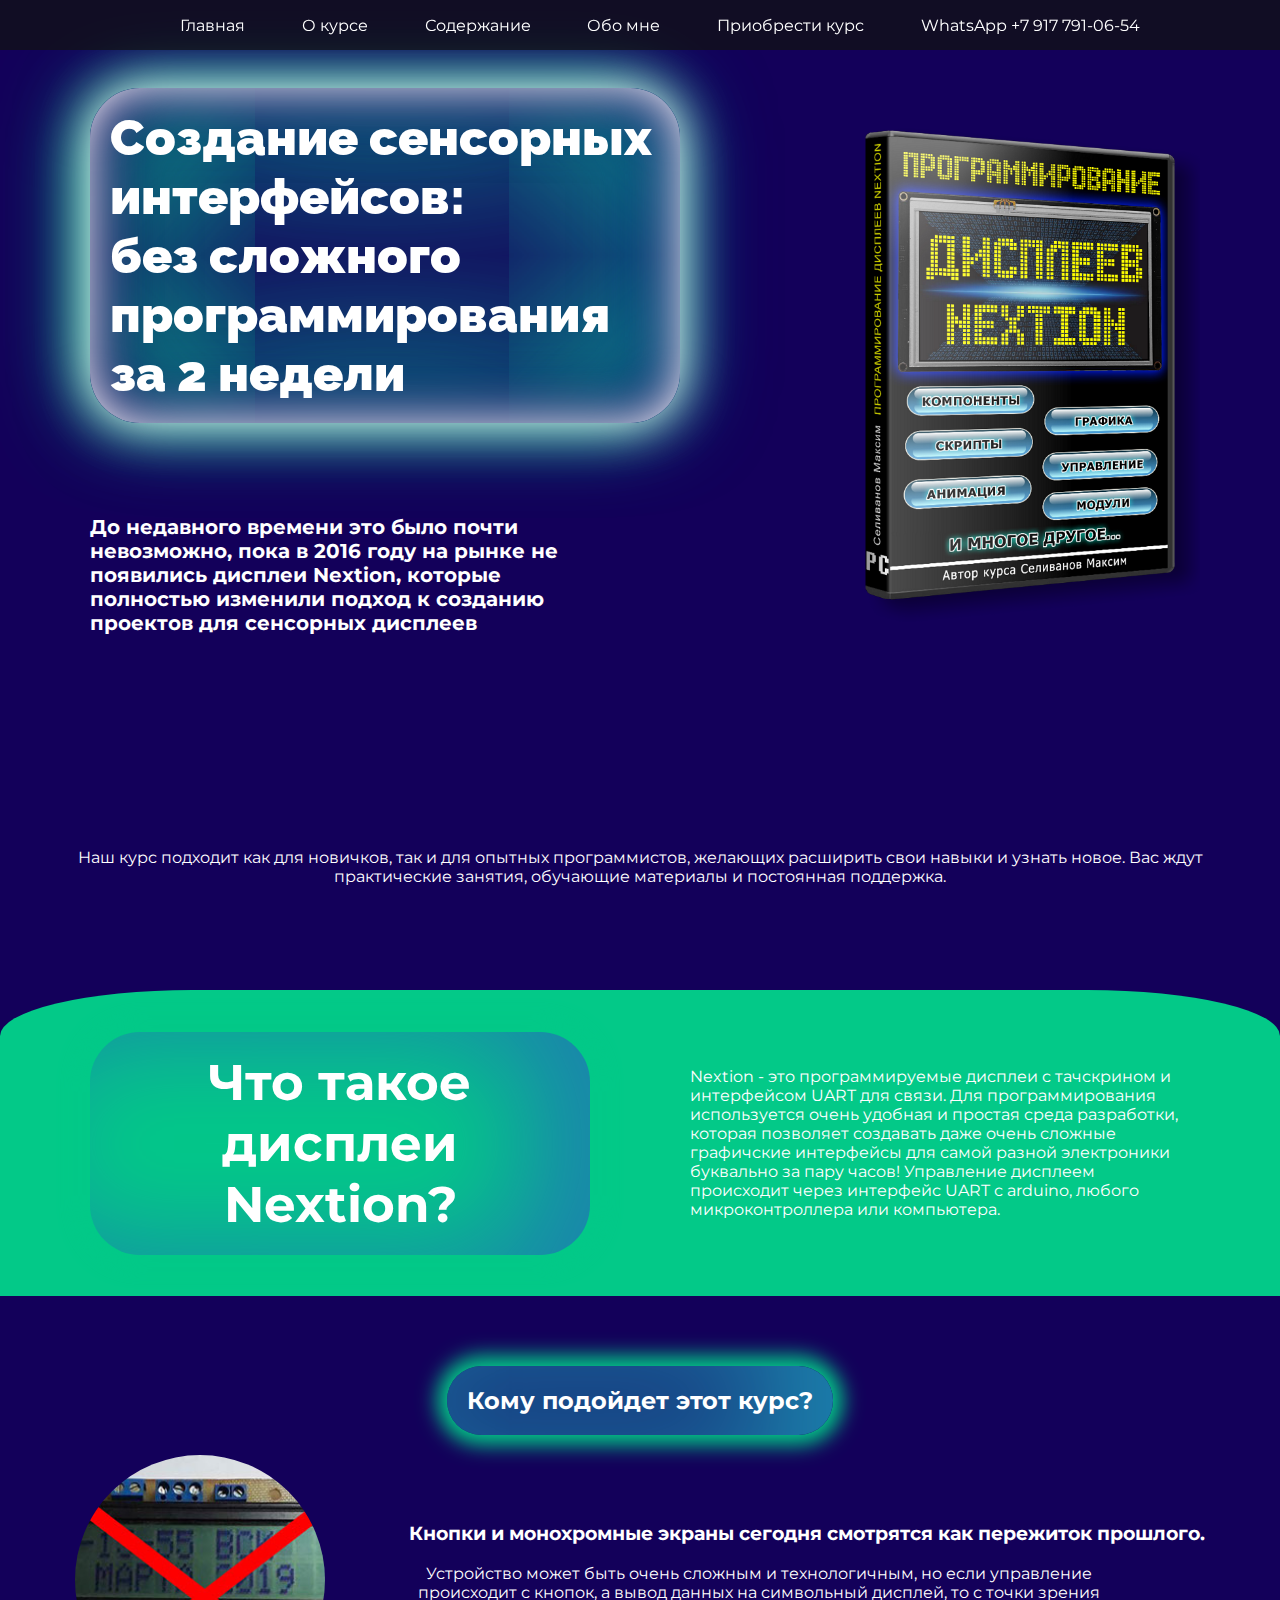
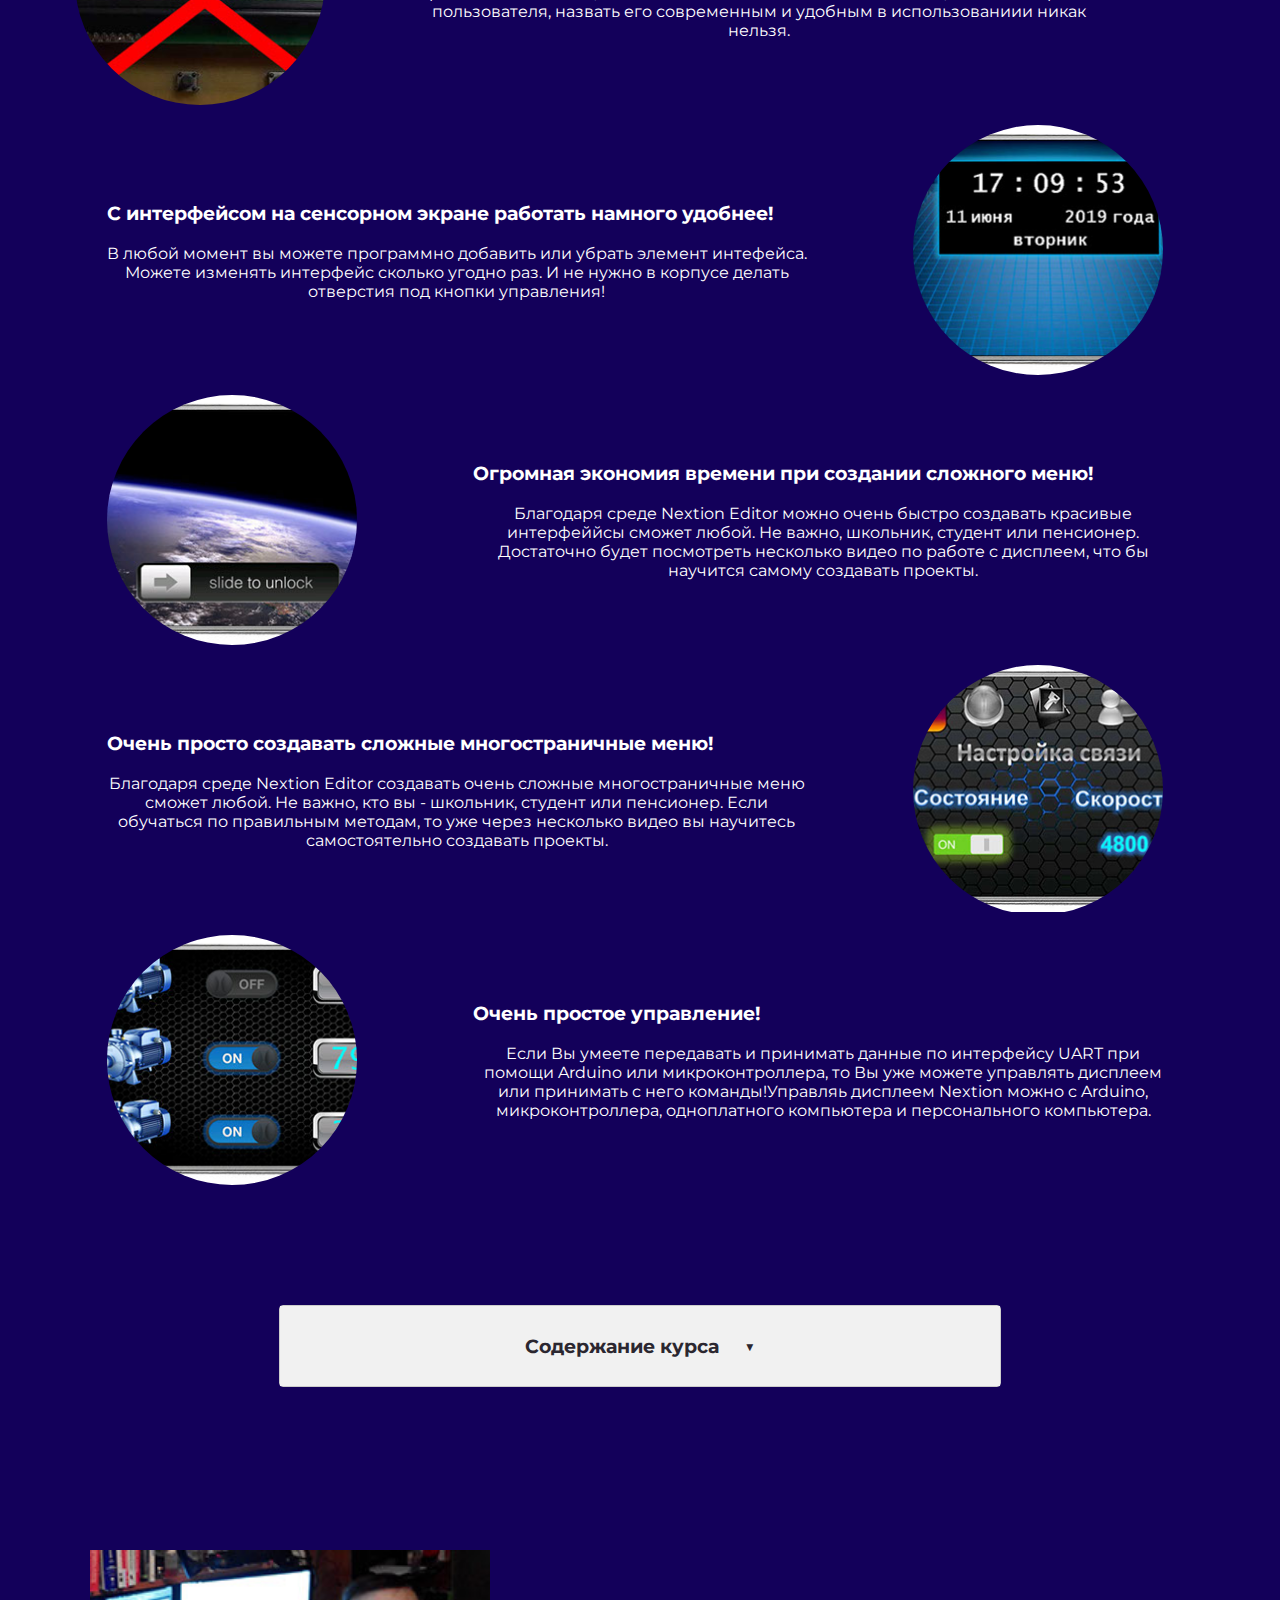
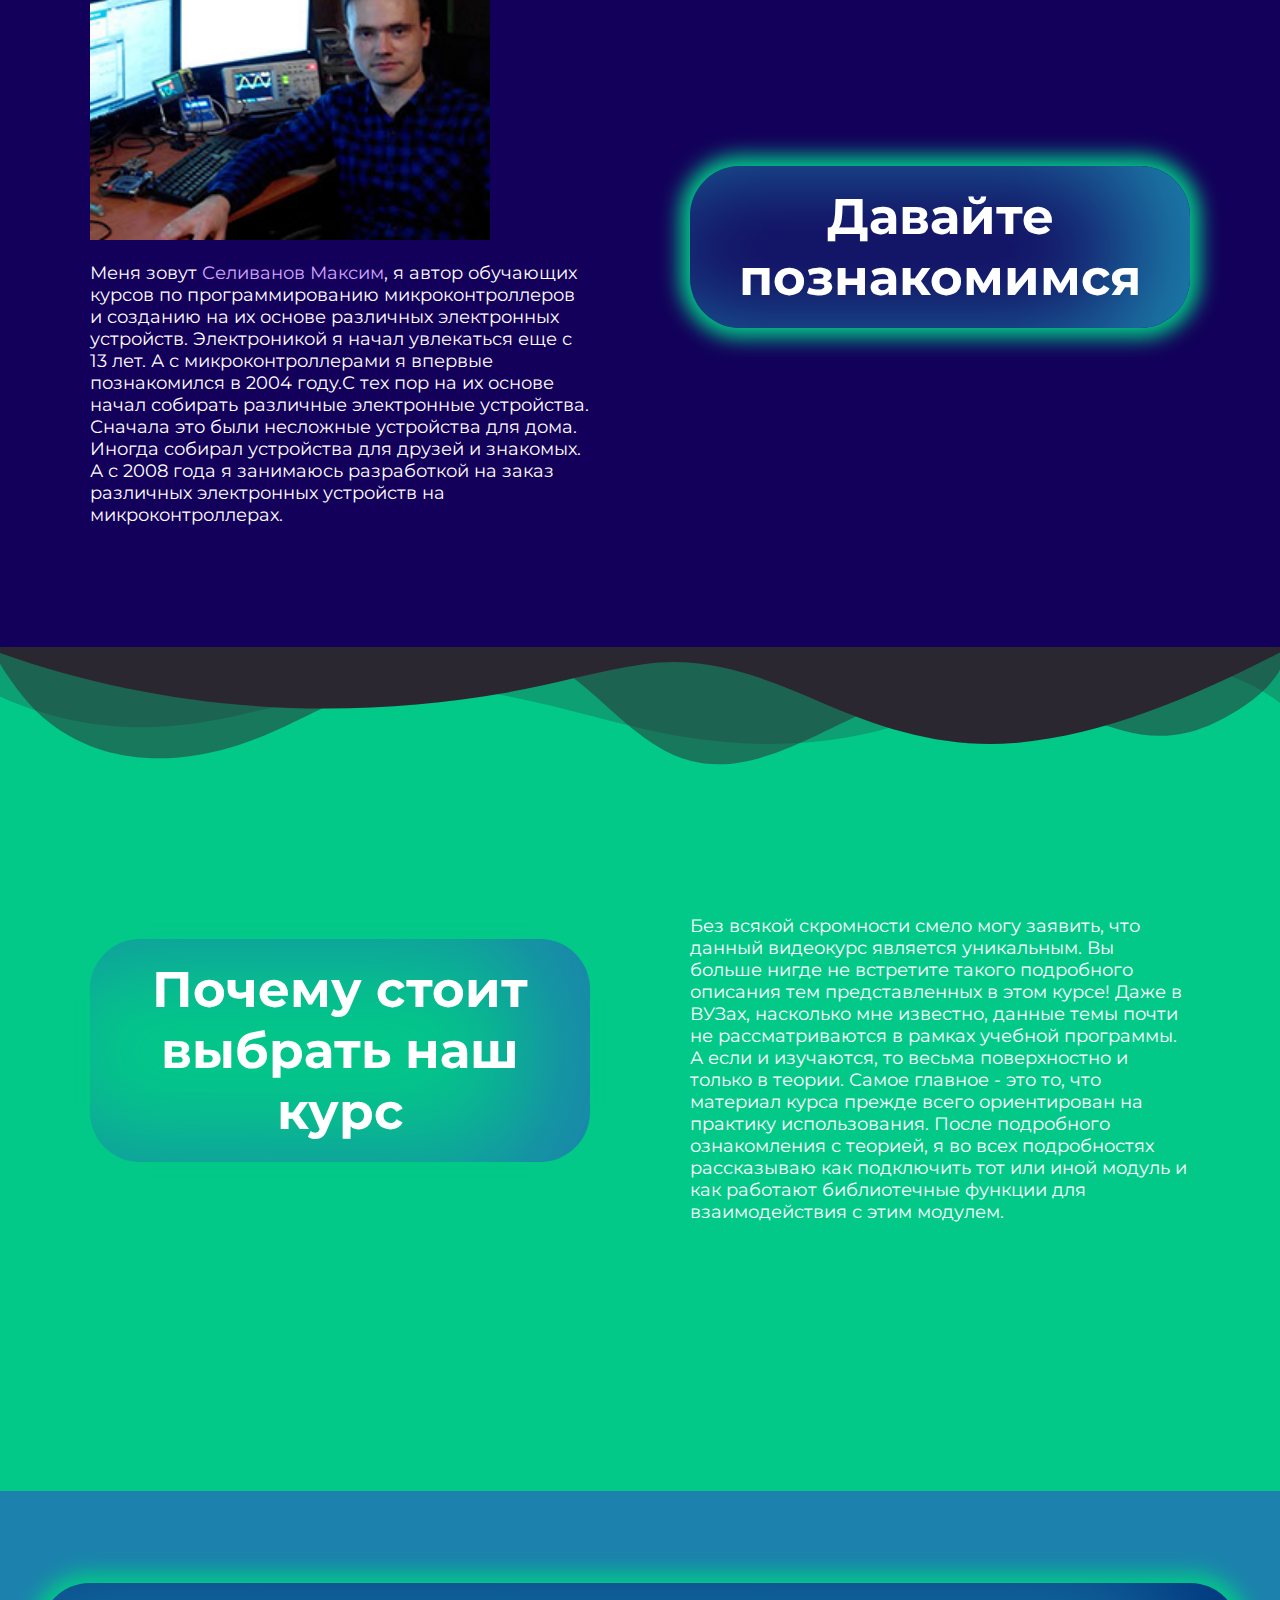
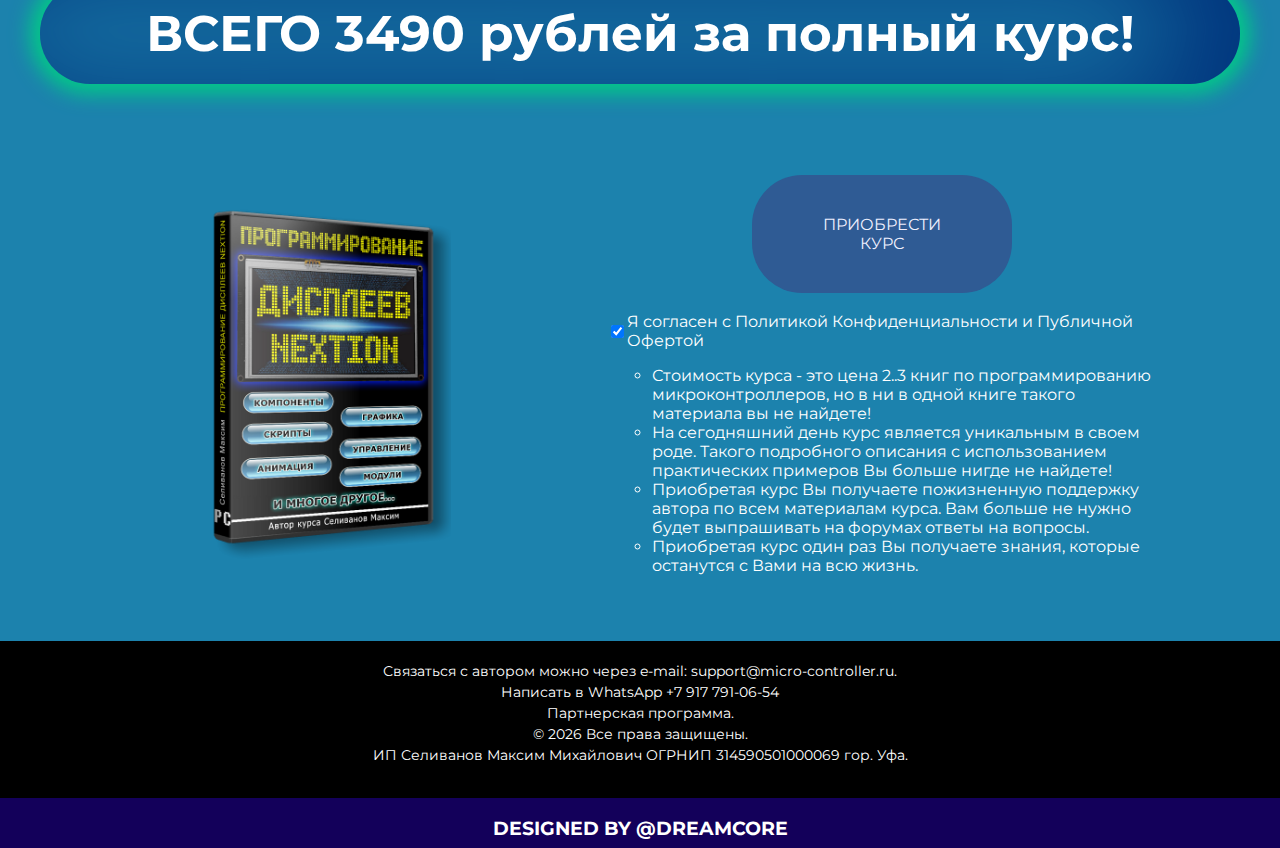
==== index.html @ a5fc94a9 "Add files via upload" ====
<!DOCTYPE html>
<html lang="en">
<head>
	<meta charset="UTF-8">
	<meta name="viewport" content="width=device-width, initial-scale=1.0">
	<title>Дисплеи курс</title>
	<link rel="stylesheet" href="./css/styles.css">
	<script src="/js/playerjs.js" type="text/javascript"></script>
</head>
<body>
	<header>
		<nav>
			<ul>
				<a href="#main"><li>Главная</li></a>
			</ul>
			<ul>
				<a href="#about"><li>О курсе</li></a>
			</ul>
			<ul>
				<a href="#contents"><li>Содержание</li></a>
			</ul>
			<ul>
				<a href="#me"><li>Обо мне</li></a>
			</ul>
			<ul>
				<a href="#buy"><li>Приобрести курс</li></a>
			</ul>
			<ul>
				<a target="_blank" href="https://wa.me/+79177910654"><li>WhatsApp +7 917 791-06-54</li></a> 
			</ul>
		</nav>
	</header>
	<a href="https://wtsp.fun" class="mobile-whatsapp"><img src="./images/whatsapp.svg" style="width: 50px;" alt="whatsapp"></a> 
	<section class="main-block" id="main">
		<div class="flex-box">
			<div class="half-container">
				<h1 class="headline" style="margin-top: 0px;">Создание сенсорных интерфейсов: <br> без сложного программирования за 2 недели</h1> <br><br>
				<h3 class="underline">До недавного времени это было почти невозможно, пока в 2016 году на рынке не появились дисплеи Nextion, которые полностью изменили подход к созданию проектов для сенсорных дисплеев</h3>
			</div>
			<div class="half-container">
				<div class="image"></div>
			</div>
		</div>
		<p class="paragraph">Наш курс подходит как для новичков, так и для опытных программистов, желающих расширить свои навыки и узнать новое. Вас ждут практические занятия, обучающие материалы и постоянная поддержка.</p>
	</section>
	<section class="about-block" id="about">
		<div class="flex-box">
			<div class="half-container">
				<h2 class="headline">Что такое дисплеи Nextion?</h2>
			</div>
			<div class="half-container" id="centered-image">
				<spanclass="underline">Nextion - это программируемые дисплеи с тачскрином и интерфейсом UART для связи.

				Для программирования используется очень удобная и простая среда разработки, которая позволяет создавать даже очень сложные графичские интерфейсы для самой разной электроники буквально за пару часов!
				
				Управление дисплеем происходит через интерфейс UART с arduino, любого микроконтроллера или компьютера.</spanclass=>
			</div>
		</div>
	</section>
	<div class="story-container" style="align-items: center; margin: 50px 0 50px;">
		<h2 style="max-width: 600px;">Кому подойдет этот курс?</h2>
		<div class="story">
			<div class="story-img">
				<img src="./images/slide1.jpeg" style="width: 180%; margin-left: -100px;" alt="Photo 1">
			</div>
			<div class="story-text">
				<h3>Кнопки и монохромные экраны сегодня смотрятся как пережиток прошлого.</h3>
				<p>Устройство может быть очень сложным и технологичным, но если управление происходит с кнопок, а вывод данных на символьный дисплей, то с точки зрения пользователя, назвать его современным и удобным в использованиии никак нельзя.</p>
			</div>
		</div>
		<div class="story">
			<div class="story-text">
				<h3>С интерфейсом на сенсорном экране работать намного удобнее!</h3>
				<p>В любой момент вы можете программно добавить или убрать элемент интефейса. Можете изменять интерфейс сколько угодно раз. И не нужно в корпусе делать отверстия под кнопки управления! </p>
			</div>
			<div class="story-img">
				<img src="./images/slide2.jpeg" style="width: 180%; margin-left: -100px;" alt="Photo 2">
			</div>
		</div>
		<div class="story">
			<div class="story-img">
				<img src="./images/slide3.jpeg" style="width: 180%; margin-left: -100px;" alt="Photo 3">
			</div>
			<div class="story-text">
				<h3>Огромная экономия времени при создании сложного меню!</h3>
				<p>Благодаря среде Nextion Editor можно очень быстро создавать красивые интерфеййсы сможет любой. Не важно, школьник, студент или пенсионер. Достаточно будет посмотреть несколько видео по работе с дисплеем, что бы научится самому создавать проекты.</p>
			</div>
		</div>
		<div class="story">
			<div class="story-text">
				<h3>Очень просто создавать сложные многостраничные меню!</h3>
				<p>Благодаря среде Nextion Editor создавать очень сложные многостраничные меню сможет любой. Не важно, кто вы - школьник, студент или пенсионер. Если обучаться по правильным методам, то уже через несколько видео вы научитесь самостоятельно создавать проекты.</p>
			</div>
			<div class="story-img">
				<img src="./images/slide4.jpeg" style="width: 180%; margin-left: -100px;" alt="Photo 4">
			</div>
		</div>
		<div class="story">
			<div class="story-img">
				<img src="./images/slide5.jpeg" style="width: 180%; margin-left: -100px;" alt="Photo 3">
			</div>
			<div class="story-text">
				<h3>Очень простое управление!</h3>
				<p>Если Вы умеете передавать и принимать данные по интерфейсу UART при помощи Arduino или микроконтроллера, то Вы уже можете управлять дисплеем или принимать с него команды!Управляь дисплеем Nextion можно c Arduino, микроконтроллера, одноплатного компьютера и персонального компьютера.</p>
			</div>
		</div>
	</div>
	<!-- <section class="contents-block" id="contents">
		<h2 style="font-size: 40px; margin-top: 70px;">В ДАННОМ КУРСЕ ВЫ УЗНАЕТЕ ПРО:</h2>
		<div class="slider">
			<div class="slider-item active">
				<h3>Воспроизведение звука</h3>
				<img src="./images/slide1.jpeg" alt="Slide 1">
				<p>В теоретической части мы внимательно рассмотрим схемотехнику модуля и основные компоненты, составляющие его структуру. В практической части вы познакомитесь с процессом конвертации файлов в формат, совместимый с модулем. Я предоставлю вам программу для управления модулем, которая будет обеспечивать простоту и интуитивно понятный интерфейс. </p>
			</div>
			<div class="slider-item">
				<h3>Воспроизведение звука</h3>
				<img src="./images/slide1-1.jpeg" alt="Slide 1">
				<p>В теоретической части мы внимательно рассмотрим схемотехнику модуля и основные компоненты, составляющие его структуру. В практической части вы познакомитесь с процессом конвертации файлов в формат, совместимый с модулем. Я предоставлю вам программу для управления модулем, которая будет обеспечивать простоту и интуитивно понятный интерфейс. </p>
			</div>
			<div class="slider-item">
				<h3>Воспроизведение звука</h3>
				<img src="./images/slide1-2.jpeg" alt="Slide 1">
				<p>В теоретической части мы внимательно рассмотрим схемотехнику модуля и основные компоненты, составляющие его структуру. В практической части вы познакомитесь с процессом конвертации файлов в формат, совместимый с модулем. Я предоставлю вам программу для управления модулем, которая будет обеспечивать простоту и интуитивно понятный интерфейс. </p>
			</div>
			<div class="slider-item">
				<h3>Воспроизведение звука</h3>
				<img src="./images/slide1-3.jpeg" alt="Slide 1">
				<p>В теоретической части мы внимательно рассмотрим схемотехнику модуля и основные компоненты, составляющие его структуру. В практической части вы познакомитесь с процессом конвертации файлов в формат, совместимый с модулем. Я предоставлю вам программу для управления модулем, которая будет обеспечивать простоту и интуитивно понятный интерфейс. </p>
			</div>
			<div class="slider-item">
				<h3>Беспроводной обмен данными</h3>
				<img src="./images/slide2.jpeg" alt="Slide 2">
				<p>В теоретической части нашего обзора мы подробно рассмотрим возможности микросхемы модуля, основные характеристики и режимы работы. В практической части мы подробно рассмотрим работу программы для управления модулем. В заключение, я подготовил для вас демонстрационное видео, которое наглядно продемонстрирует работу программы на практике.</p>
			</div>
			<div class="slider-item">
				<h3>Беспроводной обмен данными</h3>
				<img src="./images/slide2-1.jpeg" alt="Slide 2">
				<p>В теоретической части нашего обзора мы подробно рассмотрим возможности микросхемы модуля, основные характеристики и режимы работы. В практической части мы подробно рассмотрим работу программы для управления модулем. В заключение, я подготовил для вас демонстрационное видео, которое наглядно продемонстрирует работу программы на практике.</p>
			</div>
			<div class="slider-item">
				<h3>Беспроводной обмен данными</h3>
				<img src="./images/slide2-2.jpeg" alt="Slide 2">
				<p>В теоретической части нашего обзора мы подробно рассмотрим возможности микросхемы модуля, основные характеристики и режимы работы. В практической части мы подробно рассмотрим работу программы для управления модулем. В заключение, я подготовил для вас демонстрационное видео, которое наглядно продемонстрирует работу программы на практике.</p>
			</div>
			<div class="slider-item">
				<h3>Беспроводной обмен данными</h3>
				<img src="./images/slide2-3.jpeg" alt="Slide 2">
				<p>В теоретической части нашего обзора мы подробно рассмотрим возможности микросхемы модуля, основные характеристики и режимы работы. В практической части мы подробно рассмотрим работу программы для управления модулем. В заключение, я подготовил для вас демонстрационное видео, которое наглядно продемонстрирует работу программы на практике.</p>
			</div>
			<div class="slider-item">
				<h3>Микросхема часов реального времени</h3>
				<img src="./images/slide3.jpeg" alt="Slide 3">
				<p>В теоретической части будет подробно рассказано о основных характеристиках микросхемы: основной функционал, интерфейс обмена данными, диапазон питания, потребление тока, точность хода, тип резонатора, тип корпуса и т.д.  В практической части мы детально изучим библиотеку для работы с модулем и представим практический пример создания часов на основе этой микросхемы.</p>
			</div>
			<div class="slider-item">
				<h3>Микросхема часов реального времени</h3>
				<img src="./images/slide3-1.jpeg" alt="Slide 3">
				<p>В теоретической части будет подробно рассказано о основных характеристиках микросхемы: основной функционал, интерфейс обмена данными, диапазон питания, потребление тока, точность хода, тип резонатора, тип корпуса и т.д.  В практической части мы детально изучим библиотеку для работы с модулем и представим практический пример создания часов на основе этой микросхемы.</p>
			</div>
			<div class="slider-item">
				<h3>Микросхема часов реального времени</h3>
				<img src="./images/slide3-2.jpeg" alt="Slide 3">
				<p>В теоретической части будет подробно рассказано о основных характеристиках микросхемы: основной функционал, интерфейс обмена данными, диапазон питания, потребление тока, точность хода, тип резонатора, тип корпуса и т.д.  В практической части мы детально изучим библиотеку для работы с модулем и представим практический пример создания часов на основе этой микросхемы.</p>
			</div>
			<div class="slider-item">
				<h3>Микросхема часов реального времени</h3>
				<img src="./images/slide3-3.jpeg" alt="Slide 3">
				<p>В теоретической части будет подробно рассказано о основных характеристиках микросхемы: основной функционал, интерфейс обмена данными, диапазон питания, потребление тока, точность хода, тип резонатора, тип корпуса и т.д.  В практической части мы детально изучим библиотеку для работы с модулем и представим практический пример создания часов на основе этой микросхемы.</p>
			</div>
			<div class="slider-item">
				<h3>Радиочастотная идентификация (RFID)</h3>
				<img src="./images/slide4.jpeg" alt="Slide 4">
				<p>Эта тема курса действительно очень обширная и содержит 24 видео общей продолжительностью 11 часов 17 минут. Первая часть видео охватывает общие понятия радиочастотной идентификации (RFID). Вы узнаете, что такое RFID, какие физические законы лежат в основе передачи данных, какие стандарты существуют и где применяются различные типы карт. Вторая часть видео посвящена картам стандарта EM-Marine. </p>
			</div>
			<div class="slider-item">
				<h3>Радиочастотная идентификация (RFID)</h3>
				<img src="./images/slide4-1.jpeg" alt="Slide 4">
				<p>Эта тема курса действительно очень обширная и содержит 24 видео общей продолжительностью 11 часов 17 минут. Первая часть видео охватывает общие понятия радиочастотной идентификации (RFID). Вы узнаете, что такое RFID, какие физические законы лежат в основе передачи данных, какие стандарты существуют и где применяются различные типы карт. Вторая часть видео посвящена картам стандарта EM-Marine. </p>
			</div>
			<div class="slider-item">
				<h3>Радиочастотная идентификация (RFID)</h3>
				<img src="./images/slide4-2.jpeg" alt="Slide 4">
				<p>Эта тема курса действительно очень обширная и содержит 24 видео общей продолжительностью 11 часов 17 минут. Первая часть видео охватывает общие понятия радиочастотной идентификации (RFID). Вы узнаете, что такое RFID, какие физические законы лежат в основе передачи данных, какие стандарты существуют и где применяются различные типы карт. Вторая часть видео посвящена картам стандарта EM-Marine. </p>
			</div>
			<div class="slider-item">
				<h3>Радиочастотная идентификация (RFID)</h3>
				<img src="./images/slide4-3.jpeg" alt="Slide 4">
				<p>Эта тема курса действительно очень обширная и содержит 24 видео общей продолжительностью 11 часов 17 минут. Первая часть видео охватывает общие понятия радиочастотной идентификации (RFID). Вы узнаете, что такое RFID, какие физические законы лежат в основе передачи данных, какие стандарты существуют и где применяются различные типы карт. Вторая часть видео посвящена картам стандарта EM-Marine. </p>
			</div>
			<div class="slider-item">
				<h3>Радиочастотная идентификация (RFID)</h3>
				<img src="./images/slide4-4.jpeg" alt="Slide 4">
				<p>Эта тема курса действительно очень обширная и содержит 24 видео общей продолжительностью 11 часов 17 минут. Первая часть видео охватывает общие понятия радиочастотной идентификации (RFID). Вы узнаете, что такое RFID, какие физические законы лежат в основе передачи данных, какие стандарты существуют и где применяются различные типы карт. Вторая часть видео посвящена картам стандарта EM-Marine. </p>
			</div>
			<div class="slider-item">
				<h3>Радиочастотная идентификация (RFID)</h3>
				<img src="./images/slide4-5.jpeg" alt="Slide 4">
				<p>Эта тема курса действительно очень обширная и содержит 24 видео общей продолжительностью 11 часов 17 минут. Первая часть видео охватывает общие понятия радиочастотной идентификации (RFID). Вы узнаете, что такое RFID, какие физические законы лежат в основе передачи данных, какие стандарты существуют и где применяются различные типы карт. Вторая часть видео посвящена картам стандарта EM-Marine. </p>
			</div>
			<div class="slider-item">
				<h3>Радиочастотная идентификация (RFID)</h3>
				<img src="./images/slide4-6.jpeg" alt="Slide 4">
				<p>Эта тема курса действительно очень обширная и содержит 24 видео общей продолжительностью 11 часов 17 минут. Первая часть видео охватывает общие понятия радиочастотной идентификации (RFID). Вы узнаете, что такое RFID, какие физические законы лежат в основе передачи данных, какие стандарты существуют и где применяются различные типы карт. Вторая часть видео посвящена картам стандарта EM-Marine. </p>
			</div>
			<div class="slider-item">
				<h3>Радиочастотная идентификация (RFID)</h3>
				<img src="./images/slide4-7.jpeg" alt="Slide 4">
				<p>Эта тема курса действительно очень обширная и содержит 24 видео общей продолжительностью 11 часов 17 минут. Первая часть видео охватывает общие понятия радиочастотной идентификации (RFID). Вы узнаете, что такое RFID, какие физические законы лежат в основе передачи данных, какие стандарты существуют и где применяются различные типы карт. Вторая часть видео посвящена картам стандарта EM-Marine. </p>
			</div>
			<div class="slider-item">
				<h3>Радиочастотная идентификация (RFID)</h3>
				<img src="./images/slide4-8.jpeg" alt="Slide 4">
				<p>Эта тема курса действительно очень обширная и содержит 24 видео общей продолжительностью 11 часов 17 минут. Первая часть видео охватывает общие понятия радиочастотной идентификации (RFID). Вы узнаете, что такое RFID, какие физические законы лежат в основе передачи данных, какие стандарты существуют и где применяются различные типы карт. Вторая часть видео посвящена картам стандарта EM-Marine. </p>
			</div>
			<div class="slider-item">
				<h3>Радиочастотная идентификация (RFID)</h3>
				<img src="./images/slide4-9.jpeg" alt="Slide 4">
				<p>Эта тема курса действительно очень обширная и содержит 24 видео общей продолжительностью 11 часов 17 минут. Первая часть видео охватывает общие понятия радиочастотной идентификации (RFID). Вы узнаете, что такое RFID, какие физические законы лежат в основе передачи данных, какие стандарты существуют и где применяются различные типы карт. Вторая часть видео посвящена картам стандарта EM-Marine. </p>
			</div>
			<div class="slider-item">
				<h3>Радиочастотная идентификация (RFID)</h3>
				<img src="./images/slide4-10.jpeg" alt="Slide 4">
				<p>Эта тема курса действительно очень обширная и содержит 24 видео общей продолжительностью 11 часов 17 минут. Первая часть видео охватывает общие понятия радиочастотной идентификации (RFID). Вы узнаете, что такое RFID, какие физические законы лежат в основе передачи данных, какие стандарты существуют и где применяются различные типы карт. Вторая часть видео посвящена картам стандарта EM-Marine. </p>
			</div>
			<div class="slider-item">
				<h3>Радиочастотная идентификация (RFID)</h3>
				<img src="./images/slide4-11.jpeg" alt="Slide 4">
				<p>Эта тема курса действительно очень обширная и содержит 24 видео общей продолжительностью 11 часов 17 минут. Первая часть видео охватывает общие понятия радиочастотной идентификации (RFID). Вы узнаете, что такое RFID, какие физические законы лежат в основе передачи данных, какие стандарты существуют и где применяются различные типы карт. Вторая часть видео посвящена картам стандарта EM-Marine. </p>
			</div>
			<div class="slider-item">
				<h3>Цветные жидкокристаллические TFT дисплеи</h3>
				<img src="./images/slide5.jpeg" alt="Slide 5">
				<p>В первой части будет представлен обзор нескольких дисплеев. Подключение дисплеев, инициализация, вывод простейшей графики. Вторая часть будет посвящена выводу на экран сложной графики. В третьей части будет рассмотрена тема по работе с файловой системой SD-карты^ тема по считыванию изображения с SD-карты и выводу его на экран. И последняя часть будет посвящена работе с резистивным сенсорным экраном.</p>
			</div>
			<div class="slider-item">
				<h3>Цветные жидкокристаллические TFT дисплеи</h3>
				<img src="./images/slide5-1.jpeg" alt="Slide 5">
				<p>В первой части будет представлен обзор нескольких дисплеев. Подключение дисплеев, инициализация, вывод простейшей графики. Вторая часть будет посвящена выводу на экран сложной графики. В третьей части будет рассмотрена тема по работе с файловой системой SD-карты^ тема по считыванию изображения с SD-карты и выводу его на экран. И последняя часть будет посвящена работе с резистивным сенсорным экраном.</p>
			</div>
			<div class="slider-item">
				<h3>Цветные жидкокристаллические TFT дисплеи</h3>
				<img src="./images/slide5-2.jpeg" alt="Slide 5">
				<p>В первой части будет представлен обзор нескольких дисплеев. Подключение дисплеев, инициализация, вывод простейшей графики. Вторая часть будет посвящена выводу на экран сложной графики. В третьей части будет рассмотрена тема по работе с файловой системой SD-карты^ тема по считыванию изображения с SD-карты и выводу его на экран. И последняя часть будет посвящена работе с резистивным сенсорным экраном.</p>
			</div>
			<div class="slider-item">
				<h3>Цветные жидкокристаллические TFT дисплеи</h3>
				<img src="./images/slide5-3.jpeg" alt="Slide 5">
				<p>В первой части будет представлен обзор нескольких дисплеев. Подключение дисплеев, инициализация, вывод простейшей графики. Вторая часть будет посвящена выводу на экран сложной графики. В третьей части будет рассмотрена тема по работе с файловой системой SD-карты^ тема по считыванию изображения с SD-карты и выводу его на экран. И последняя часть будет посвящена работе с резистивным сенсорным экраном.</p>
			</div>
			<div class="slider-item">
				<h3>Цветные жидкокристаллические TFT дисплеи</h3>
				<img src="./images/slide5-4.jpeg" alt="Slide 5">
				<p>В первой части будет представлен обзор нескольких дисплеев. Подключение дисплеев, инициализация, вывод простейшей графики. Вторая часть будет посвящена выводу на экран сложной графики. В третьей части будет рассмотрена тема по работе с файловой системой SD-карты^ тема по считыванию изображения с SD-карты и выводу его на экран. И последняя часть будет посвящена работе с резистивным сенсорным экраном.</p>
			</div>
			<div class="slider-item">
				<h3>Цветные жидкокристаллические TFT дисплеи</h3>
				<img src="./images/slide5-5.jpeg" alt="Slide 5">
				<p>В первой части будет представлен обзор нескольких дисплеев. Подключение дисплеев, инициализация, вывод простейшей графики. Вторая часть будет посвящена выводу на экран сложной графики. В третьей части будет рассмотрена тема по работе с файловой системой SD-карты^ тема по считыванию изображения с SD-карты и выводу его на экран. И последняя часть будет посвящена работе с резистивным сенсорным экраном.</p>
			</div>
			<div class="slider-item">
				<h3>Цветные жидкокристаллические TFT дисплеи</h3>
				<img src="./images/slide5-6.jpeg" alt="Slide 5">
				<p>В первой части будет представлен обзор нескольких дисплеев. Подключение дисплеев, инициализация, вывод простейшей графики. Вторая часть будет посвящена выводу на экран сложной графики. В третьей части будет рассмотрена тема по работе с файловой системой SD-карты^ тема по считыванию изображения с SD-карты и выводу его на экран. И последняя часть будет посвящена работе с резистивным сенсорным экраном.</p>
			</div>
			<div class="slider-item">
				<h3>Цветные жидкокристаллические TFT дисплеи</h3>
				<img src="./images/slide5-7.jpeg" alt="Slide 5">
				<p>В первой части будет представлен обзор нескольких дисплеев. Подключение дисплеев, инициализация, вывод простейшей графики. Вторая часть будет посвящена выводу на экран сложной графики. В третьей части будет рассмотрена тема по работе с файловой системой SD-карты^ тема по считыванию изображения с SD-карты и выводу его на экран. И последняя часть будет посвящена работе с резистивным сенсорным экраном.</p>
			</div>
			<div class="slider-item">
				<h3>Цветные жидкокристаллические TFT дисплеи</h3>
				<img src="./images/slide5-8.jpeg" alt="Slide 5">
				<p>В первой части будет представлен обзор нескольких дисплеев. Подключение дисплеев, инициализация, вывод простейшей графики. Вторая часть будет посвящена выводу на экран сложной графики. В третьей части будет рассмотрена тема по работе с файловой системой SD-карты^ тема по считыванию изображения с SD-карты и выводу его на экран. И последняя часть будет посвящена работе с резистивным сенсорным экраном.</p>
			</div>
			<div class="slider-item">
				<h3>Цветные жидкокристаллические TFT дисплеи</h3>
				<img src="./images/slide5-9.jpeg" alt="Slide 5">
				<p>В первой части будет представлен обзор нескольких дисплеев. Подключение дисплеев, инициализация, вывод простейшей графики. Вторая часть будет посвящена выводу на экран сложной графики. В третьей части будет рассмотрена тема по работе с файловой системой SD-карты^ тема по считыванию изображения с SD-карты и выводу его на экран. И последняя часть будет посвящена работе с резистивным сенсорным экраном.</p>
			</div>
			<div class="slider-item">
				<h3>Цветные жидкокристаллические TFT дисплеи</h3>
				<img src="./images/slide5-10.jpeg" alt="Slide 5">
				<p>В первой части будет представлен обзор нескольких дисплеев. Подключение дисплеев, инициализация, вывод простейшей графики. Вторая часть будет посвящена выводу на экран сложной графики. В третьей части будет рассмотрена тема по работе с файловой системой SD-карты^ тема по считыванию изображения с SD-карты и выводу его на экран. И последняя часть будет посвящена работе с резистивным сенсорным экраном.</p>
			</div>
			<div class="slider-item">
				<h3>Цветные жидкокристаллические TFT дисплеи</h3>
				<img src="./images/slide5-11.jpeg" alt="Slide 5">
				<p>В первой части будет представлен обзор нескольких дисплеев. Подключение дисплеев, инициализация, вывод простейшей графики. Вторая часть будет посвящена выводу на экран сложной графики. В третьей части будет рассмотрена тема по работе с файловой системой SD-карты^ тема по считыванию изображения с SD-карты и выводу его на экран. И последняя часть будет посвящена работе с резистивным сенсорным экраном.</p>
			</div>
	
			<div class="slider-controls">
				<button class="active"></button>
				<button></button>
				<button></button>
				<button></button>
				<button></button>
				<button></button>
				<button></button>
				<button></button>
				<button></button>
				<button></button>
				<button></button>
				<button></button>
				<button></button>
				<button></button>
				<button></button>
				<button></button>
				<button></button>
				<button></button>
				<button></button>
				<button></button>
				<button></button>
				<button></button>
				<button></button>
				<button></button>
				<button></button>
				<button></button>
				<button></button>
				<button></button>
				<button></button>
				<button></button>
				<button></button>
				<button></button>
				<button></button>
				<button></button>
				<button></button>
				<button></button>
			</div>

			<div class="slider-arrow slider-arrow-prev"></div>
        	<div class="slider-arrow slider-arrow-next"></div>
		</div>	
	</section> -->
	<!-- <section class="about-block video" id="about" style="padding: 0 0 50px 0;">
		<h2 class="paragraph" style="height: fit-content; margin-top: 50px;">Смотрите видео:</h2>
		<div id="player" style="width: 600px;"></div>
		<p style="width: 100%; padding: 0 100px;">
			Вот один из примеров того, что Вы сможете самостоятельно запрограммировать на языке Си.
		</p>

		<script>
			var player = new Playerjs({id:"player", file:"././images/example.mp4"});
		 </script>
	</section> -->
	<section class="spoiler-block">
		<div class="spoiler">
			<div class="spoiler-header">
				<h3>Содержание курса</h3>
				<span class="arrow">&#x25BC;</span>
			</div>
			<div class="spoiler-content" style="position: relative;">
				<p>
					1. Введение (17 минут) <br>

					2. История языка С (36 минут) <br>

					3. Язык С для микроконтроллеров (22 минуты) <br>

					4.1 Установка среды программирования Atmel Studio (17 минут) <br>

					4.2 Создание проекта (33 минуты) <br>

					4.3 Работа со встроенной утилитой программирования (38 минут) <br>

					4.4 Некоторые полезные функции Atmel Studio (16 минут) <br>

					4.5 Полезные функции текстового редактора (37 минут) <br>

					4.6 Отладка программ в симуляторе (58 минут) <br>

					05. Создание первого проекта (20 минут) <br>

					06. Константы (15 минут) <br>

					07. Переменные (40 минут) <br>

					08. Арифметические и поразрядные операции (27 минут) <br>

					09. Логические операции (19 минут) <br>

					10. Оператор цикла while (15 минут) <br>

					11. Оператор цикла do while (5 минут) <br>

					12. Оператор цикла for (16 минут) <br>

					13. Оператор ветвления if else (15 минут) <br>

					14. Условная операция (11 минут) <br>

					15. Оператор множественного выбора switch (15 минут) <br>

					16. Функции в языке Си (часть 1) (32 минуты) <br>

					17. Функции в языке Си (часть 2) (31 минута) <br>

					18. Массивы (часть 1) (14 минут) <br>

					19. Массивы (часть 2) (36 минут) <br>

					20. Строки (23 минуты) <br>

					21. Макросы (28 минут) <br>

					22. Условная компиляция 
					(17 минут) <br>

					23. Модульное программирование. Теория (23 минуты) <br>

					24. Создание библиотек и подключение заголовочных файлов (42 минуты) <br>

					25. Спецификатор extern (41 минута) <br>

					26.1 Указатели. Адресация памяти (52 минуты) <br>

					26.2 Понятие указателей (38 минут) <br>

					26.3 Сложные примеры использования указателей (часть 1) (28 минут) <br>

					26.4 Сложные примеры использования указателей (часть 2) (46 минут) <br>

					26.5 Указатели и регистры ввода-вывода (13 минут) <br>

					26.6 Указатели и функции (19 минут) <br>

					26.7 Указатели и массивы (19 минут) <br>

					26.8 Указатели и строки (26  минут) <br>

					26.9 Массивы указателей (24 минуты) <br>

					26.10 Указатели на функции (24 минут) <br>

					26.11. Примеры использования указателей на функции(19 минут) <br>

					27.1 Понятие структур в языке С (20 минут) <br>

					27.2 Сложные примеры использования структур (13 минут) <br>

					27.3 Массивы структур и битовые поля (17 минут) <br>

					27.4 Указатели на структуры (17 минут) <br>

					27.5 Структуры и функции (16 минут) <br>

					28. Перечисления (13 минут) <br>

					29. Константы в программной памяти (47 минут) <br>

					30. Прерывания (40 минут) <br>

					31. Оператор goto (20 минут) <br>

					32.1 Встроенные библиотеки. Программная задержка (16 минут) <br>

					32.2 Математические операции (23 минуты) <br>

					32.3 Атомарные операции (33 минуты) <br>

					32.4.1 Выделение памяти. Введение (8 минут) <br>

					32.4.2 Массив с переменным размером (10 минут) <br>

					32.4.3 Специальные функции выделения памяти (33 минуты) <br>
				</p>
				<a target="_blank" href="./content.html"><div class="button" style="left: -25px; bottom: -50px;"><p class="paragraph" style="text-align: center;">Открыть страницу подробного содержания</p></div></a>
			</div>
		</div>
	</section>
	<section class="me-block" id="me">
		<div class="flex-box">
			<div class="half-container">
				<img src="./images/author.jpeg" alt="">
				<p class="paragraph">Меня зовут <span style="color: rgb(212, 166, 255);">Селиванов Максим</span>, я автор обучающих курсов по программированию микроконтроллеров и созданию на их основе различных электронных устройств. 
					Электроникой я начал увлекаться еще с 13 лет. А с микроконтроллерами я впервые познакомился в 2004 году.С тех пор на их основе начал собирать различные электронные устройства. Сначала это были несложные устройства для дома. Иногда собирал устройства для друзей и знакомых.
					А с 2008 года я занимаюсь разработкой на заказ различных электронных устройств на микроконтроллерах.</p>
			</div>
			<div class="half-container">
				<h2 class="headline">Давайте познакомимся</h2>				
			</div>
		</div>
	</section>
	<section class="why-block" id="why">
		<div class="custom-shape-divider-top-1686375254">
			<svg data-name="Layer 1" xmlns="http://www.w3.org/2000/svg" viewBox="0 0 1200 120" preserveAspectRatio="none">
				<path d="M0,0V46.29c47.79,22.2,103.59,32.17,158,28,70.36-5.37,136.33-33.31,206.8-37.5C438.64,32.43,512.34,53.67,583,72.05c69.27,18,138.3,24.88,209.4,13.08,36.15-6,69.85-17.84,104.45-29.34C989.49,25,1113-14.29,1200,52.47V0Z" opacity=".25" class="shape-fill" fill="#2B2730"></path>
				<path d="M0,0V15.81C13,36.92,27.64,56.86,47.69,72.05,99.41,111.27,165,111,224.58,91.58c31.15-10.15,60.09-26.07,89.67-39.8,40.92-19,84.73-46,130.83-49.67,36.26-2.85,70.9,9.42,98.6,31.56,31.77,25.39,62.32,62,103.63,73,40.44,10.79,81.35-6.69,119.13-24.28s75.16-39,116.92-43.05c59.73-5.85,113.28,22.88,168.9,38.84,30.2,8.66,59,6.17,87.09-7.5,22.43-10.89,48-26.93,60.65-49.24V0Z" opacity=".5" class="shape-fill" fill="#2B2730"></path>
				<path d="M0,0V5.63C149.93,59,314.09,71.32,475.83,42.57c43-7.64,84.23-20.12,127.61-26.46,59-8.63,112.48,12.24,165.56,35.4C827.93,77.22,886,95.24,951.2,90c86.53-7,172.46-45.71,248.8-84.81V0Z" class="shape-fill" fill="#2B2730"></path>
			</svg>
		</div>
		<div class="flex-box">
			<div class="half-container">
				<h2 class="headline">Почему стоит выбрать наш курс</h2>
			</div>
			<div class="half-container">
				<p class="underline">Без всякой скромности смело могу заявить, что данный видеокурс является уникальным. Вы больше нигде не встретите такого подробного описания тем представленных в этом курсе!
					Даже в ВУЗах, насколько мне известно, данные темы почти не рассматриваются в рамках учебной программы. А если и изучаются, то весьма поверхностно и только в теории.
					Самое главное - это то, что материал курса прежде всего ориентирован на практику использования. После подробного ознакомления с теорией, я во всех подробностях рассказываю как подключить тот или иной модуль и как работают библиотечные функции для взаимодействия с этим модулем.</p>
			</div>
		</div>
	</section>
	<section class="buy-block" id="buy">
		<div class="flex-box">
				<h2 class="headline" style="width: 100%;">
					ВСЕГО 3490 рублей за полный курс!
				</h2>
				<div class="image"></div>
				<div class="flex-box-column">
					<div class="button" style="top: 200px;" onclick="buy()">ПРИОБРЕСТИ <br>КУРС</div><br>
					<div class="flex-box">
						<input type="checkbox" id="agreeCheckbox" name="agree" value="Agree" checked>ㅤ
						<label for="agree"> Я согласен с <a target="_blank" href="http://micro-controller.ru/public_offer.html">Политикой Конфиденциальности</a> и <a target="_blank" href="http://micro-controller.ru/%d0%bf%d0%be%d0%bb%d0%b8%d1%82%d0%b8%d0%ba%d0%b0-%d0%ba%d0%be%d0%bd%d1%84%d0%b8%d0%b4%d0%b5%d0%bd%d1%86%d0%b8%d0%b0%d0%bb%d1%8c%d0%bd%d0%be%d1%81%d1%82%d0%b8.html">Публичной Офертой</a></label>
					</div>
					<ul>
						<li>Стоимость курса - это цена 2..3 книг по программированию микроконтроллеров, но в ни в одной книге такого материала вы не найдете!</li>
						<li>На сегодняшний день курс является уникальным в своем роде. Такого подробного описания с использованием практических примеров Вы больше нигде не найдете!</li>
						<li>Приобретая курс Вы получаете пожизненную поддержку автора по всем материалам курса. Вам больше не нужно будет  выпрашивать на форумах ответы на вопросы.</li>
						<li>Приобретая курс один раз Вы получаете знания, которые останутся с Вами на всю жизнь.</li>
					</ul>
				</div>
			
			<script>
			</script>
		</div>
	</section>
	<div class="footer">
        <div class="contact-info">
            <p>Связаться с автором можно через e-mail: <a href="mailto:support@micro-controller.ru">support@micro-controller.ru</a>.  <br> Написать в <a  target="_blank" href="https://wa.me/+79177910654">WhatsApp +7 917 791-06-54</a> </p>
            <p><a target="_blank" href="http://mastercpu.ru/affiliate_program.html"> Партнерская программа.</a></p>
            <p>&copy; <span id="copyright-year"></span>  Все права защищены.</p>
            <p><a target="_blank" href="http://micro-controller.ru/ogrnip.html"> ИП Селиванов Максим Михайлович ОГРНИП 314590501000069 гор. Уфа.</a></p>
        </div>
		<script>
			document.getElementById('copyright-year').innerHTML = new Date().getFullYear();
		</script>
    </div>
	<footer>
		<h3>Designed by @dreamcore</h3>
	</footer>
	<script src="https://cdnjs.cloudflare.com/ajax/libs/jquery/3.6.0/jquery.min.js"></script>

	<script src="https://code.jquery.com/jquery-3.2.1.slim.min.js"></script>
	<script src="https://cdnjs.cloudflare.com/ajax/libs/popper.js/1.12.9/umd/popper.min.js"></script>
	<script src="./js/main.js"></script>
</body>
</html>
---- css/styles.css ----
@import url('https://fonts.googleapis.com/css2?family=Montserrat:ital,wght@0,100;0,200;0,300;0,400;0,500;0,600;0,700;0,800;0,900;1,100;1,200;1,300;1,400;1,500;1,600;1,700;1,800;1,900&family=Raleway:ital,wght@0,100;0,200;0,300;0,400;0,500;0,600;0,700;0,800;0,900;1,100;1,200;1,300;1,400;1,500;1,600;1,700;1,800;1,900&display=swap');

/* main styles */

body,html{
    margin: 0;
    padding: 0;
    box-sizing: border-box;
    font-family: 'Montserrat';
    color: white;
    background-color: #13005A;
    scroll-behavior: smooth;
    max-width: 100vw;
}

section{
    display: flex;
    flex-wrap: wrap;
    justify-content: center;
    position: relative;
}

.mobile-whatsapp{
    display: none;
}

a{
    color: #fff;
    text-decoration: none;
}

.headline{
    font-size: 50px;
}

.underline{
    font-size: 20px;
}

header{
    width: 100vw;
    height: max-content;
    background-color: #111111bd;
    position: fixed;
    z-index: 10;
}

nav{
    width: 1000px;
    height: 50px;
    display: flex;
    flex-wrap: wrap;
    justify-content: space-between;
    margin: auto;
}

ul{
    list-style-type: none;
    cursor: pointer;
}

ul li{
    color: #fff;
    transition: all 0.7s;
}

ul li:hover{
    color: rgb(141, 247, 255);
}
.navbar {
    overflow: hidden;
    background-color: #333;
}

.navbar a {
    float: left;
    display: block;
    color: #f2f2f2;
    text-align: center;
    padding: 14px 16px;
    text-decoration: none;
    font-size: 17px;
}

.navbar a:hover {
    background: #ddd;
    color: black;
}

.navbar .icon {
    display: none;
}

@media screen and (min-width:1150px) {
    .navbar{
        display: none;
    }
}

@media screen and (max-width: 1150px) {
    .navbar{
        display: fle3;
    }
    .navbar a:not(:first-child) {display: none;}
    .navbar a.icon {
        float: right;
        display: block;
    }
}

@media screen and (max-width: 1150px) {
    .navbar.responsive {position: relative;}
    .navbar.responsive .icon {
        position: absolute;
        right: 0;
        top: 0;
    }
    .navbar.responsive a {
        float: none;
        display: block;
        text-align: left;
    }
}

h1{
    width: 550px;
    font-family: 'Raleway';
    font-weight: 900;
    font-stretch: extra-condensed;
    padding: 20px;
    border-radius: 50px;
    box-shadow:
    inset 0 0 50px #fff,      /* inner white */
    inset 20px 0 80px #13005A,   /* inner left magenta short */
    inset -20px 0 80px #00337C,  /* inner right cyan short */
    inset 20px 0 300px #03C988,  /* inner left magenta broad */
    inset -20px 0 300px #1C82AD, /* inner right cyan broad */
    0 0 50px #fff,            /* outer white */
    -10px 0 80px #03C988,        /* outer left magenta */
    10px 0 80px #00337C;
}

p{
    width: 1200px;
    font-size: 16px;
    text-align: center;
}

h2{
    padding: 20px;
    text-align: center;
    border-radius: 50px;
    box-shadow:
    inset -60px 0 120px #1C82AD, /* right cyan */
    0 0 20px 10px #03C988; /* outer cyan */
}

.flex-box{
    width: 1200px;
    height: max-content;
    display: flex;
    flex-wrap: wrap;
    justify-content: space-evenly;
    align-items: center;
}

.half-container{
    width: calc(50% - 100px);
    padding: 0 50px;
}



section.main-block div.image{
    width: 400px;
    height: 500px;
    background: url(../images/micro.png);
    background-size: 90%;
    background-repeat: no-repeat;
    background-color: transparent;
    margin-left: 150px;
}

section.main-block{
    height: 110vh;
    justify-content: center;
    align-items: center;
    background-color: #13005A;
}

section.main-block h2{
    text-decoration: none;
}

section.about-block{
    border-top-left-radius: 15%;
    border-top-right-radius: 15%;
    max-width: 100vw;
    height: max-content;
    padding: 50px 0;
    justify-content: space-around;
    padding: 0 calc(50% - 750px);
    background-color: #03C988;
}

section.me-block{
    max-width: 100vw;
    height: 800px;
    display: flex;
    flex-wrap: wrap;
    align-items: center;
    padding: 50px 0;
    justify-content: space-around;
    padding: 0 calc(50% - 750px);
    background-color: #13005A;
}

section.me-block p, section.why-block p{
    width: 100%;
    text-align: left;
    font-size: 18px;
}

section.me-block img{
    width: 400px;
}

section.why-block{
    max-width: 100vw;
    height: max-content;
    padding: 50px 0;
    justify-content: space-around;
    padding: 0 calc(50% - 750px);
    background-color: #03C988;
}

div.button{
    width: max-content;
    text-align: center;
    height: max-content;
    padding: 10px 30px;
    background-color: aliceblue;
    color: #0a1e17;
    cursor: pointer;
}

.custom-shape-divider-top-1686375254 {
    position: absolute;
    top: 0;
    left: 0;
    width: 100%;
    overflow: hidden;
    line-height: 0;
}

div.button{
    position: absolute;
    bottom: 20px;
    left: calc(50% - 120px);
    transition: all 0.6s;
    border-radius: 25px;
}

section.why-block div.flex-box{
    align-items: flex-start;
    padding: 250px 0;
}

section.why-block div.button:hover{
    background-color: #10c9d6;
    color: white;
}

section.buy-block{
    width: 100vw;
    height: max-content;
    display: flex;
    justify-content: center;
    align-items: center;
    margin: auto;
    padding: 50px 0;
    background-color: #1C82AD;
}

section.spoiler-block{
    padding: 50px 0;
}

.spoiler-header{
    width: 700px;
}

.spoiler-header h3{
    margin-left: calc(50% - 115px);
}

.spoiler-header span{
    margin-right: calc(50% - 115px);
}

section.spoiler-block p{
    width: 700px;
    font-size: 14px;
    transition: all 0.5s;
}

section.buy-block h2{
    box-shadow:
    inset -60px 0 120px #00337C, /* right cyan */
    0 0 20px 10px #03C988;
    color: #ffffff;
}

section.buy-block div.button{
    position: static;
    width: 200px;
    text-align: center;
    height: max-content;
    padding: 40px 30px;
    border-radius: 50px;
    background-color: rgb(47, 91, 148);
    color: rgb(240, 240, 255);
    cursor: pointer;
    margin-top: 50px;
}


section.buy-block div.button:hover{
    background-color: rgb(87, 177, 255);
    color: rgb(0, 0, 0);
}

section.buy-block div.image{
    position: relative;
    width: 300px;
    height: 370px;
    background-size:85%;
    background-repeat: no-repeat;
    background-position: 50%;
    background-image: url(../images/micro.png);
    animation: moveBack 5s infinite;
    margin-top: 50px;
}

@keyframes moveBack { 
    from{
        top: 10px;
    }
    60%{
        top: -10px;
    }
    to{
        top: 10px;
    }
   }  

footer{
    width: 100vw;
    height: 50px;
    text-align: center;
    text-transform: uppercase;
    border-top: #000 solid 2px;
}

nav ul li {
    animation: fadeIn 1s ease-in both;
}

/* создаем анимацию "плавного появления" */
@keyframes fadeIn {
    0% {opacity: 0;}
    100% {opacity: 1;}
}

/* добавим анимацию "подпрыгивания" для заголовков */
.headline {
    animation: bounce 2s ;
}

/* создаем анимацию "подпрыгивания" */
@keyframes bounce {
    0%, 20%, 50%, 80%, 100% {transform: translateY(0);}
    40% {transform: translateY(-30px);}
    60% {transform: translateY(-15px);}
}

/* добавим анимацию "масштабирования" для кнопок */
.button {
    transition: transform .2s; /* анимация */
}

.button:hover {
    transform: scale(1.1); /* увеличиваем размер при наведении */
}





@media screen and (max-width:1150px) {
    .mobile-whatsapp{
        display: inline;
        position: fixed;
        right: 20px;
        bottom: 20px;
        z-index: 1000;
        background-color: rgb(0, 255, 110);
        padding: 20px;
        border-radius: 25%;
    }
    header{
        display: none;
    }
    h3, .paragraph{
        text-align: center;
    }
    .about-block h2.headline{
        margin-top: 0;
    }
    .headline{
        width: 100vw;
        font-size: 32px;
        margin: auto;
        text-align: center;
        margin-top: -100px;
    }
    .underline{
        margin-top: 50px;
    }
    section{
        width: 100vw;
    }
    section.me-block{
        height: max-content;
        padding: 50px 0;
    }
    section.main-block{
        height: 1200px;
    }
    section.main-block div.image{
        margin-left: 0;
        margin: auto;
    }
    .half-container{
        width: 100vw;
        margin: 0;
        padding: 0;
        margin-top: 50px;
        display: flex;
        flex-wrap: wrap;
        justify-content: center;
        align-items: center;
    }
    .me-block div.flex-box{
        flex-direction: column-reverse;
    }
    .flex-box{
        max-width: 100vw;
    }
    h1{
        box-shadow:
        inset 0 0 50px #fff,      /* inner white */
        inset 20px 0 80px #1C82AD,   /* inner left magenta short */
        inset -20px 0 80px #0ff,  /* inner right cyan short */
        inset 20px 0 300px #1C82AD,  /* inner left magenta broad */
        inset -20px 0 300px #03C988, /* inner right cyan broad */
        0 0 50px #ffffff00,            /* outer white */
        -10px 0 80px rgba(255, 0, 255, 0),        /* outer left magenta */
        10px 0 80px rgba(0, 255, 255, 0);
    }
    .spoiler-header{
        max-width: 330px;
    }
    .spoiler-content{
        max-width: 330px;
    }
    .spoiler-content p{
        max-width: 330px;
    }
    .flex-box-column li, .flex-box-column ul, .flex-box-column div.flex-box label{
        max-width: 330px;
    }
    section.buy-block h2{
        margin-top: 0px;
    }
    section.why-block div.flex-box{
        padding: 150px 0;
    }
    .about-block div.flex-box{
        padding: 0 0 50px 0;
    }
}

.video{
    border-radius: 15%; 
    width: 800px; 
    height: 600px; 
    margin: auto;
}

.slider {
    position: relative;
    width: 100%;
    height: 900px;
    overflow: hidden;
    margin-top: -70px;
}

.slider-item {
    position: absolute;
    top: 0;
    left: 0;
    width: 100%;
    height: 100%;
    display: flex;
    flex-direction: column;
    align-items: center;
    justify-content: center;
    text-align: center;
    opacity: 0;
    transition: opacity 0.5s ease;
    margin-top: 50px;
}

.slider-item.active {
    opacity: 1;
}

.slider-item img {
    max-width: 100%;
    height: auto;
    margin-top: 100px;
}

.slider-item h3 {
    font-size: 24px;
    color: #fff;
    margin-top: 50px;
}

.slider-item p {
    max-width: 100vw;
    font-size: 16px;
    color: #fff;
    margin-top: 50px;
}

.slider-controls {
    position: absolute;
    top: 220px;
    left: 50%;
    transform: translateX(-50%);
    display: flex;
    justify-content: center;
}

.slider-controls button {
    border: none;
    background-color: rgba(255, 255, 255, 0.3);
    width: 10px;
    height: 10px;
    border-radius: 50%;
    margin: 0 5px;
    cursor: pointer;
    transition: background-color 0.3s ease;
}

.slider-controls button.active {
    background-color: #fff;
}

.slider-arrow {
    position: absolute;
    top: 50%;
    transform: translateY(-50%);
    width:50px;
    height: 50px;
    background-color: rgba(255, 255, 255, 0.3);
    border-radius: 50%;
    display: flex;
    justify-content: center;
    align-items: center;
    cursor: pointer;
    transition: background-color 0.3s ease;
    z-index: 1;
    margin: 50px calc(50% - 380px);
}

.slider-arrow:hover {
    background-color: #fff;
}

.slider-arrow-prev {
    left: 20px;
}

.slider-arrow-next {
    right: 20px;
}

.slider-arrow-prev:before,
.slider-arrow-next:before {
    content: '';
    display: inline-block;
    border-style: solid;
    border-width: 0.2em 0.2em 0 0;
    border-color: #fff;
    transform: rotate(-135deg);
    width: 0.5em;
    height: 0.5em;
}

.slider-arrow-next:before {
    transform: rotate(45deg);
}

.spoiler {
    border: 1px solid #ccc;
    border-radius: 4px;
    margin-bottom: 10px;
}

.spoiler-header {
    background-color: #f1f1f1;
    padding: 10px;
    cursor: pointer;
    display: flex;
    align-items: center;
    justify-content: space-between;
    color: #2B2730;
}

.spoiler-header .arrow {
    transition: transform 0.3s ease;
}

.spoiler-content {
    padding: 10px;
    display: none;
}

.spoiler.opened .arrow {
    transform: rotate(180deg);
}

.spoiler.opened .spoiler-content {
    display: block;
}

.spoiler-content p {
    margin: 0;
    text-align: left;
}

b{
    font-size: 16px;
}

.popup {
    max-width: 100vw;
    display: none;
    position: fixed;
    z-index: 1;
    left: 0;
    top: 0;
    width: 100%;
    height: 100%;
    overflow: auto;
    background-color: rgba(0,0,0,0.4);
}

.active-popup{
    display: block;
    position: fixed;
}

.popup h2{
    margin-top: 30px;
}

.popup-content {
    max-width: 100vw;
    background-color: #131313;
    margin: 15% auto;
    padding: 20px;
    border: 1px solid #888;
    width: max-content;
    border-radius: 15px;
    color: #459b5d;
    background: linear-gradient(45deg, rgb(0, 255, 179), #10c9d6);
}

#whatsapp-form {
    display: flex;
    flex-direction: column;
}

#message {
    margin-bottom: 10px;
    padding: 5px;
    border-radius: 5px;
    font-family: 'Montserrat';
}

button {
    padding: 5px;
    border-radius: 5px;
    border: none;
    color: white;
    background-color: #3d459e;
    cursor: pointer;
    transition: all 0.5s;
}

button:hover {
    background-color: rgb(39, 160, 182);
}

.close-button {
    color: #2c2c2c;
    float: right;
    margin-top: -20px;
    font-size: 48px;
    font-weight: 400;
}

.close-button:hover,
.close-button:focus {
    color: black;
    text-decoration: none;
    cursor: pointer;
}

.footer {
    max-width: 100vw;
    background-color: #000;
    color: #fff;
    padding: 20px 0;
    display: flex;
    justify-content: space-evenly;
}

.footer p {
    width: 100vw;
    margin: 0;
    font-size: 14px;
    line-height: 1.5;
}

.footer a {
    color: #fff;
    text-decoration: none;
    transition: color 0.3s;
}

.footer a:hover {
    color: #aaa;
}

.footer .contact-info {
    margin-bottom: 10px;
}

.footer .partner-program {
    font-size: 12px;
    opacity: 0.7;
}

@media screen and (max-width: 600px) {
    .footer {
        font-size: 12px;
    }
}

@media screen and (max-width: 700px) {
    .slider-arrow {
        background-color: rgba(19, 19, 19, 0.765);
        margin: 0 calc(50% - 210px);
    }
}

.buy-block li{
    list-style-type: circle;
    cursor: cell;
}

.buy-block ul{
    width: 500px;
}

.flex-box-column{
    width: 500px;
    display: flex;
    flex-direction: column;
    flex-wrap: wrap;
    justify-content: center;
    align-items: center;
}

.flex-box-column div.flex-box{
    width: 550px;
    display: flex;
    flex-wrap: nowrap;
    flex-direction: row;
}

.payment-delivery-section {
    padding: 20px;
    background-color: #f9f9f9;
    border-radius: 5px;
  }
  
  .payment-delivery-section h2 {
    color: #333;
    font-size: 24px;
  }
  
  .payment-delivery-section p {
    color: #666;
    font-size: 16px;
    line-height: 1.5;
  }
  
  .payment-delivery-section img {
    max-width: 100%;
    height: auto;
  }
  
  @media screen and (max-width: 600px) {
    .popup-content {
        width: 300px;
    }
    .payment-delivery-section {
      padding: 10px;
    }
  
    .payment-delivery-section h2 {
      font-size: 20px;
    }
  
    .payment-delivery-section p {
      font-size: 14px;
    }
  }

.story-container {
    width: 100vw !important;
    display: flex;
    flex-direction: column;
}

.story {
    width: 100vw;
    display: flex;
    align-items: center;
    justify-content: space-evenly;
    margin-bottom: 20px;
    box-sizing: border-box;
    padding: 0 calc(50% - 750px);
}

.story-img {
    width: 250px;
    height: 250px;
    border-radius: 50%;
    overflow: hidden;
    margin-right: 10px;
}

.story-img img{
    object-fit: cover;
}

.story-text {
    font-size: 16px;
}

.story-text p{
    max-width: 700px;
}

@media (max-width: 768px) {
    .story {
        flex-direction: column;
        align-items: center;
        justify-content: center;
    }

    .story-text p{
        width: 350px;
    }
    
    .story-img {
        margin-right: 0;
        margin-bottom: 10px;
    }
}
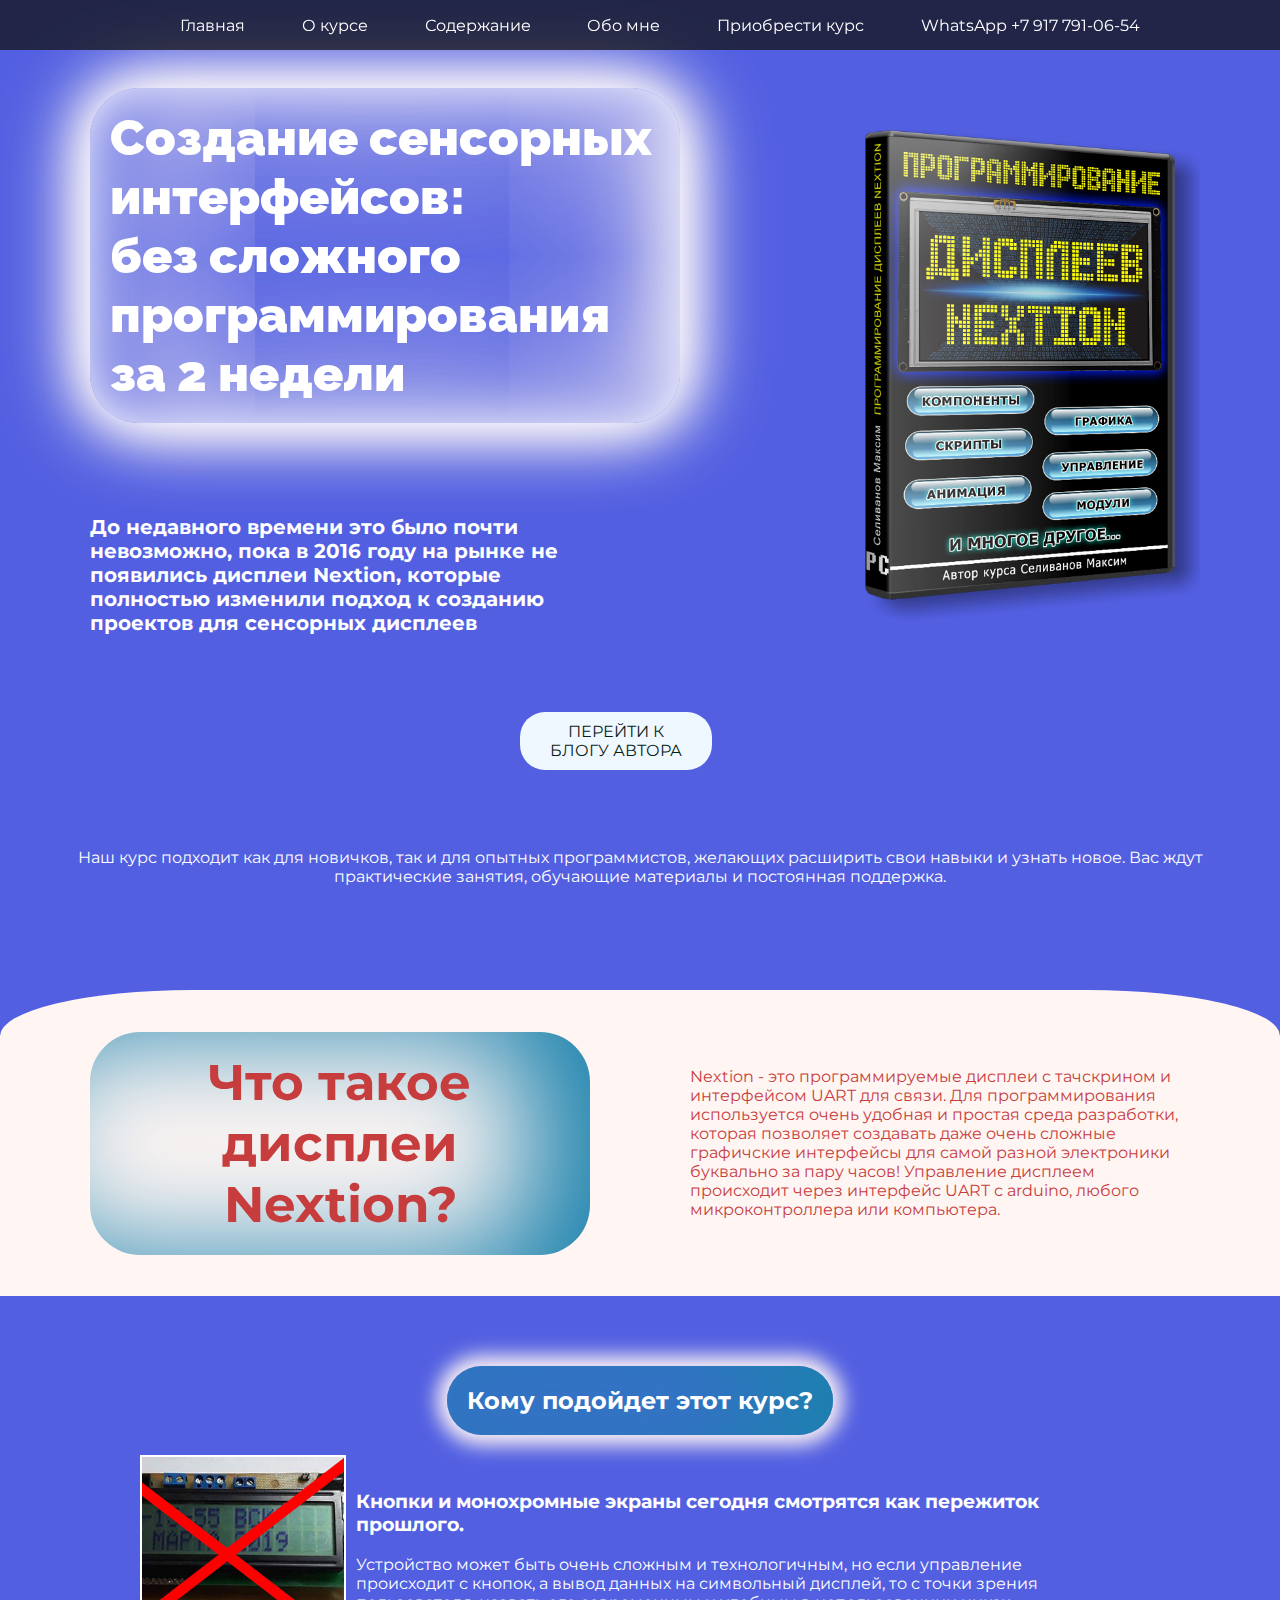
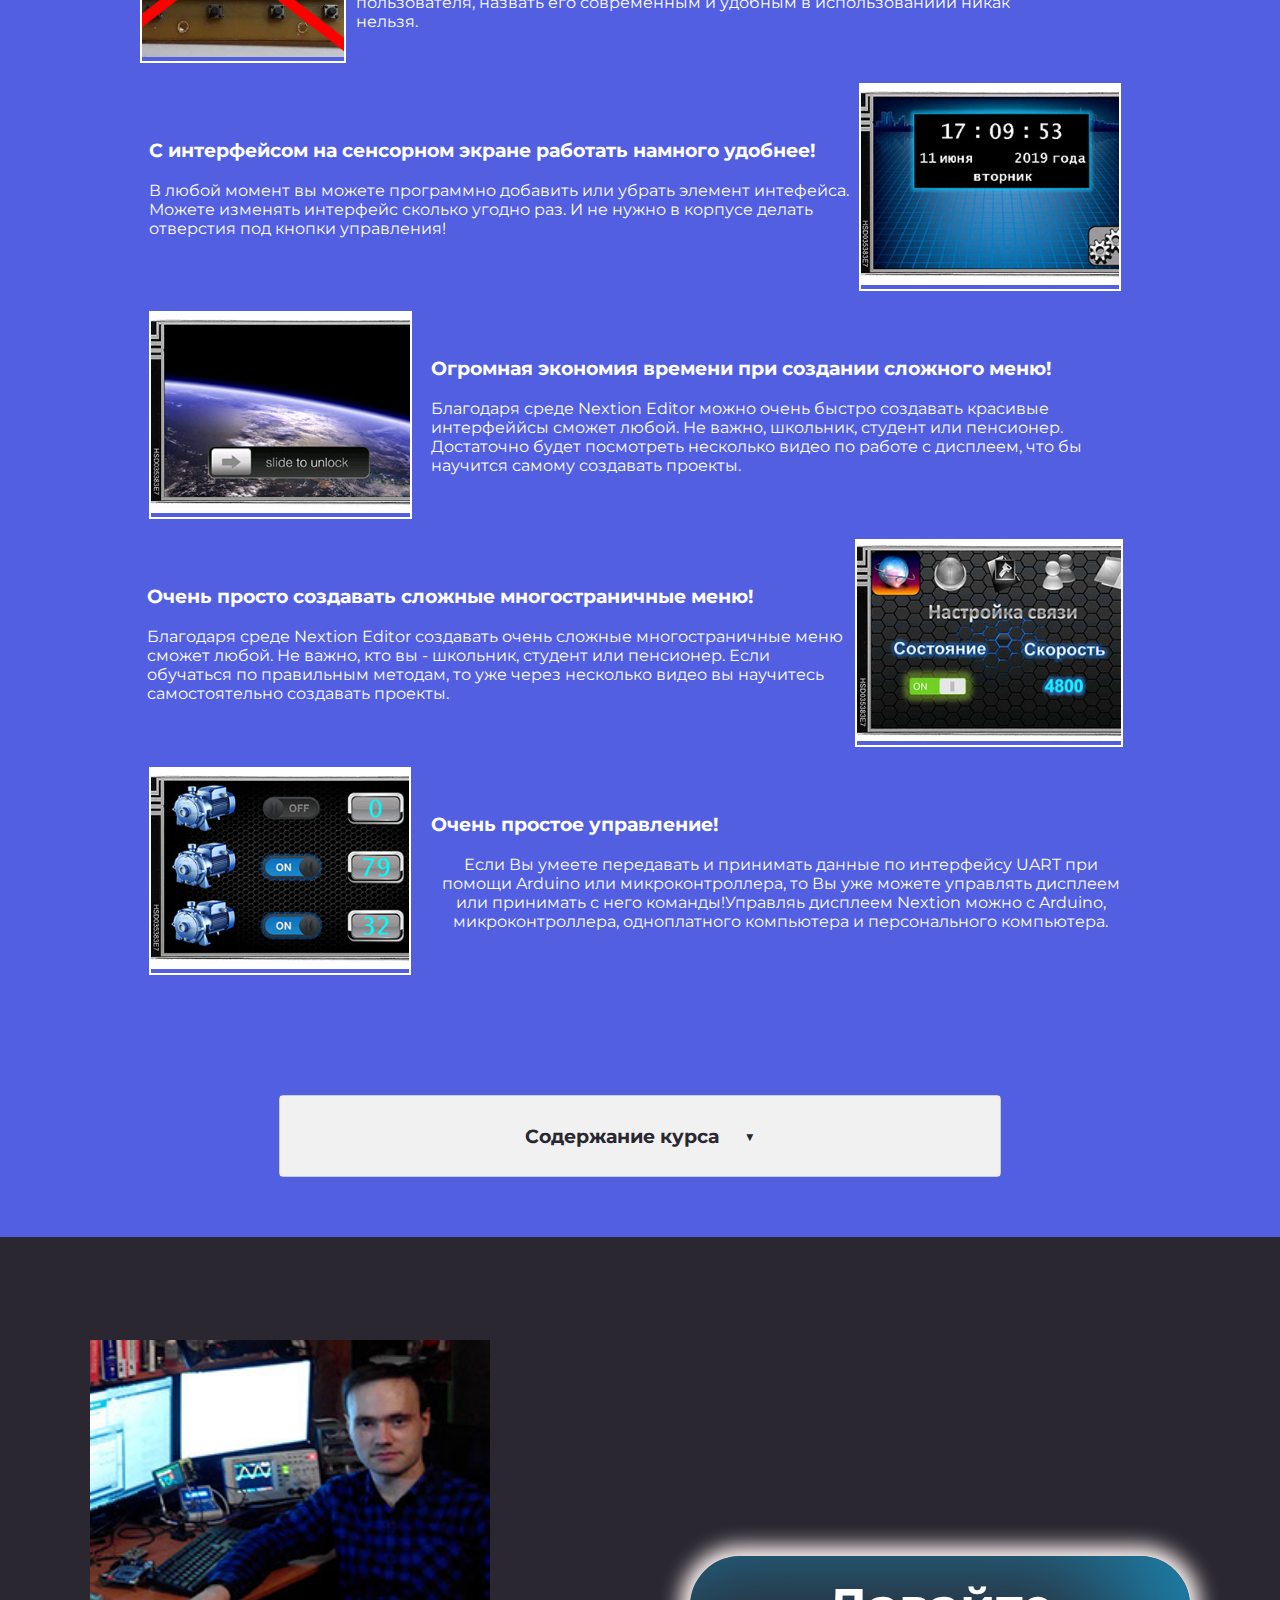
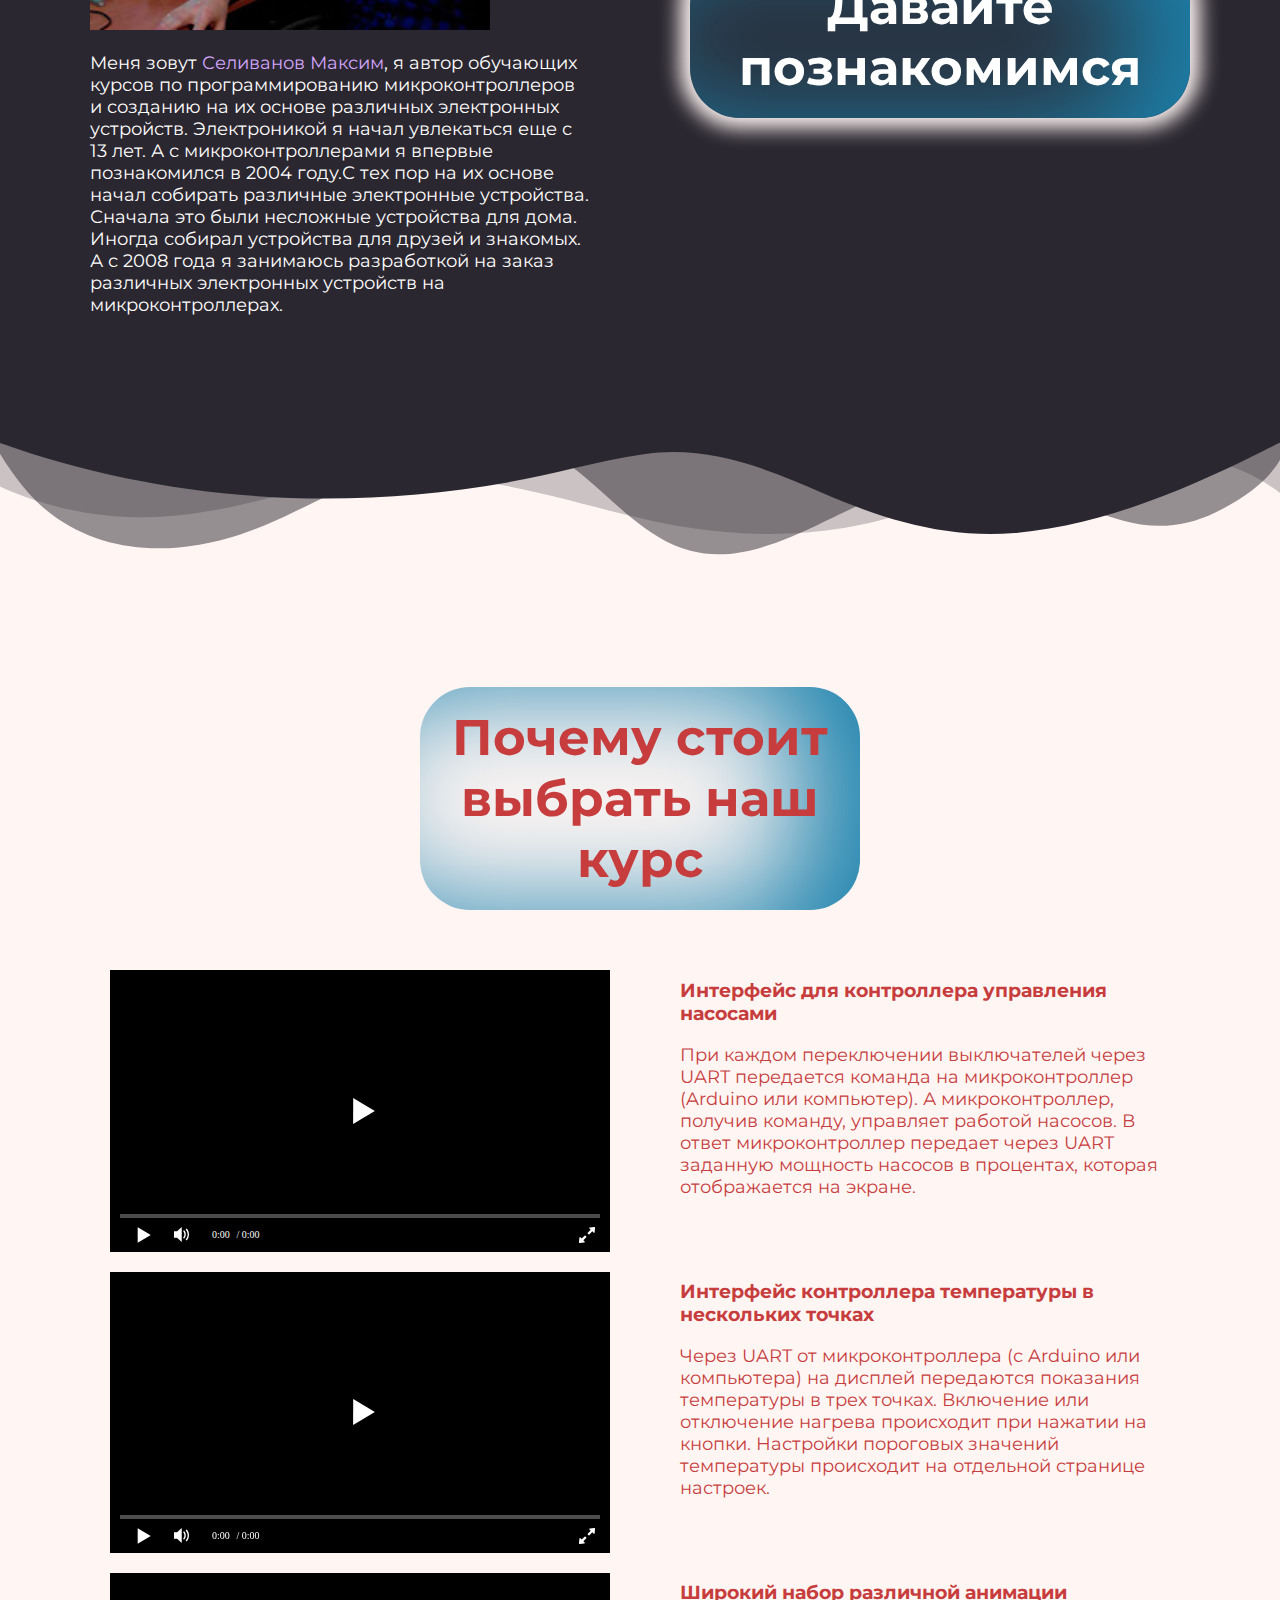
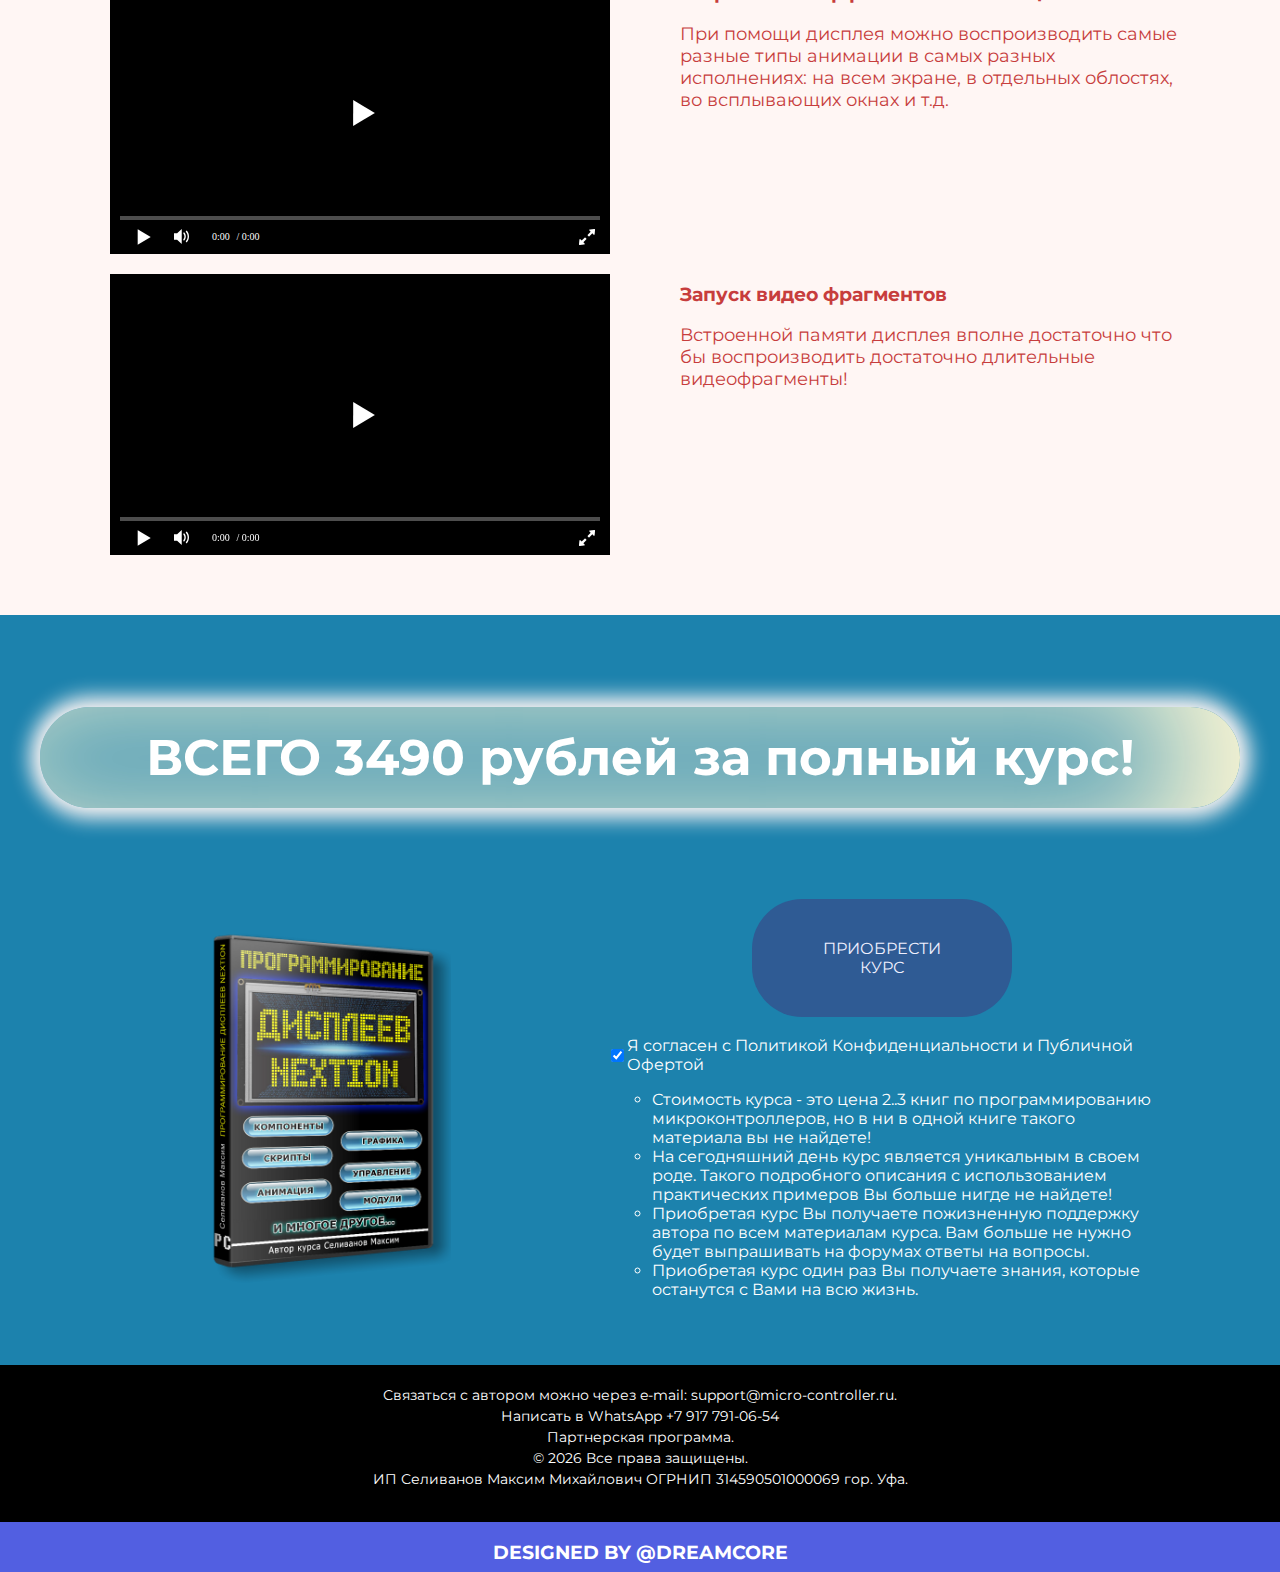
==== commit 5fa61d43: "Add files via upload" ====
--- a/index.html
+++ b/index.html
@@ -41,10 +41,11 @@
 				<div class="image"></div>
 			</div>
 		</div>
+		<a href="https://mcu4you.ru"><div class="button" style="bottom: 220px;" >ПЕРЕЙТИ К <br>БЛОГУ АВТОРА</div><br></a>
 		<p class="paragraph">Наш курс подходит как для новичков, так и для опытных программистов, желающих расширить свои навыки и узнать новое. Вас ждут практические занятия, обучающие материалы и постоянная поддержка.</p>
 	</section>
 	<section class="about-block" id="about">
-		<div class="flex-box">
+		<div class="flex-box" style="color: #c73d3d;">
 			<div class="half-container">
 				<h2 class="headline">Что такое дисплеи Nextion?</h2>
 			</div>
@@ -65,13 +66,13 @@
 			</div>
 			<div class="story-text">
 				<h3>Кнопки и монохромные экраны сегодня смотрятся как пережиток прошлого.</h3>
-				<p>Устройство может быть очень сложным и технологичным, но если управление происходит с кнопок, а вывод данных на символьный дисплей, то с точки зрения пользователя, назвать его современным и удобным в использованиии никак нельзя.</p>
+				<p style="text-align: left;">Устройство может быть очень сложным и технологичным, но если управление происходит с кнопок, а вывод данных на символьный дисплей, то с точки зрения пользователя, назвать его современным и удобным в использованиии никак нельзя.</p>
 			</div>
 		</div>
 		<div class="story">
 			<div class="story-text">
 				<h3>С интерфейсом на сенсорном экране работать намного удобнее!</h3>
-				<p>В любой момент вы можете программно добавить или убрать элемент интефейса. Можете изменять интерфейс сколько угодно раз. И не нужно в корпусе делать отверстия под кнопки управления! </p>
+				<p style="text-align: left;">В любой момент вы можете программно добавить или убрать элемент интефейса. Можете изменять интерфейс сколько угодно раз. И не нужно в корпусе делать отверстия под кнопки управления! </p>
 			</div>
 			<div class="story-img">
 				<img src="./images/slide2.jpeg" style="width: 180%; margin-left: -100px;" alt="Photo 2">
@@ -83,13 +84,13 @@
 			</div>
 			<div class="story-text">
 				<h3>Огромная экономия времени при создании сложного меню!</h3>
-				<p>Благодаря среде Nextion Editor можно очень быстро создавать красивые интерфеййсы сможет любой. Не важно, школьник, студент или пенсионер. Достаточно будет посмотреть несколько видео по работе с дисплеем, что бы научится самому создавать проекты.</p>
+				<p style="text-align: left;">Благодаря среде Nextion Editor можно очень быстро создавать красивые интерфеййсы сможет любой. Не важно, школьник, студент или пенсионер. Достаточно будет посмотреть несколько видео по работе с дисплеем, что бы научится самому создавать проекты.</p>
 			</div>
 		</div>
 		<div class="story">
 			<div class="story-text">
 				<h3>Очень просто создавать сложные многостраничные меню!</h3>
-				<p>Благодаря среде Nextion Editor создавать очень сложные многостраничные меню сможет любой. Не важно, кто вы - школьник, студент или пенсионер. Если обучаться по правильным методам, то уже через несколько видео вы научитесь самостоятельно создавать проекты.</p>
+				<p style="text-align: left;">Благодаря среде Nextion Editor создавать очень сложные многостраничные меню сможет любой. Не важно, кто вы - школьник, студент или пенсионер. Если обучаться по правильным методам, то уже через несколько видео вы научитесь самостоятельно создавать проекты.</p>
 			</div>
 			<div class="story-img">
 				<img src="./images/slide4.jpeg" style="width: 180%; margin-left: -100px;" alt="Photo 4">
@@ -481,7 +482,7 @@
 			</div>
 		</div>
 	</section>
-	<section class="why-block" id="why">
+	<section class="why-block" id="why" style="color: #c73d3d;">
 		<div class="custom-shape-divider-top-1686375254">
 			<svg data-name="Layer 1" xmlns="http://www.w3.org/2000/svg" viewBox="0 0 1200 120" preserveAspectRatio="none">
 				<path d="M0,0V46.29c47.79,22.2,103.59,32.17,158,28,70.36-5.37,136.33-33.31,206.8-37.5C438.64,32.43,512.34,53.67,583,72.05c69.27,18,138.3,24.88,209.4,13.08,36.15-6,69.85-17.84,104.45-29.34C989.49,25,1113-14.29,1200,52.47V0Z" opacity=".25" class="shape-fill" fill="#2B2730"></path>
@@ -490,15 +491,44 @@
 			</svg>
 		</div>
 		<div class="flex-box">
-			<div class="half-container">
-				<h2 class="headline">Почему стоит выбрать наш курс</h2>
-			</div>
-			<div class="half-container">
-				<p class="underline">Без всякой скромности смело могу заявить, что данный видеокурс является уникальным. Вы больше нигде не встретите такого подробного описания тем представленных в этом курсе!
-					Даже в ВУЗах, насколько мне известно, данные темы почти не рассматриваются в рамках учебной программы. А если и изучаются, то весьма поверхностно и только в теории.
-					Самое главное - это то, что материал курса прежде всего ориентирован на практику использования. После подробного ознакомления с теорией, я во всех подробностях рассказываю как подключить тот или иной модуль и как работают библиотечные функции для взаимодействия с этим модулем.</p>
-			</div>
-		</div>
+				<h2 class="headline" style="max-width: 400px; margin: 0 250px 50px;">Почему стоит выбрать наш курс</h2>
+				<div id="player1" style="max-width: 500px; width: 100vw; margin: 10px;">
+				</div>
+				<div class="text">
+					<h3 style="max-width: 500px;">Интерфейс для контроллера управления насосами</h3>
+					<p style="max-width: 500px;">При каждом переключении выключателей через UART передается команда на микроконтроллер (Arduino или компьютер). А микроконтроллер, получив команду, управляет работой насосов. В ответ микроконтроллер передает через UART  заданную мощность насосов в процентах, которая отображается на экране.</p>
+				</div>
+
+				<script>
+					var player = new Playerjs({id:"player1", file:"/video/01pump.mp4"});
+				</script>
+				<div id="player2" style="max-width: 500px; width: 100vw; margin: 10px;"></div>
+				<div class="text">
+					<h3 style="max-width: 500px;">Интерфейс контроллера температуры в нескольких точках</h3>
+					<p style="max-width: 500px;">Через UART от микроконтроллера (с Arduino или компьютера) на дисплей передаются показания температуры в трех точках. Включение или отключение нагрева происходит при нажатии на кнопки. Настройки пороговых значений температуры происходит на отдельной странице настроек.</p>
+				</div>
+
+				<script>
+					var player = new Playerjs({id:"player2", file:"/video/02temp.mp4"});
+				</script>
+				<div id="player3" style="max-width: 500px; width: 100vw; margin: 10px;"></div>
+				<div class="text">
+					<h3 style="max-width: 500px;">Широкий набор различной анимации</h3>
+					<p style="max-width: 500px;">При помощи дисплея можно воспроизводить самые разные типы анимации в самых разных исполнениях: на всем экране, в отдельных облостях, во всплывающих окнах и т.д.</p>
+				</div>
+
+				<script>
+					var player = new Playerjs({id:"player3", file:"/video/03animation.mp4"});
+				</script>
+				<div id="player4" style="max-width: 500px; width: 100vw; margin: 10px;"></div>
+				<div class="text">
+					<h3 style="max-width: 500px;">Запуск видео фрагментов</h3>
+					<p style="max-width: 500px;">Встроенной памяти дисплея вполне достаточно что бы воспроизводить достаточно длительные видеофрагменты!</p>
+				</div>
+
+				<script>
+					var player = new Playerjs({id:"player4", file:"/video/04zvero.mp4"});
+				</script>
 	</section>
 	<section class="buy-block" id="buy">
 		<div class="flex-box">
--- a/css/styles.css
+++ b/css/styles.css
@@ -8,7 +8,7 @@
     box-sizing: border-box;
     font-family: 'Montserrat';
     color: white;
-    background-color: #13005A;
+    background-color: #525FE1;
     scroll-behavior: smooth;
     max-width: 100vw;
 }
@@ -131,13 +131,13 @@
     border-radius: 50px;
     box-shadow:
     inset 0 0 50px #fff,      /* inner white */
-    inset 20px 0 80px #13005A,   /* inner left magenta short */
-    inset -20px 0 80px #00337C,  /* inner right cyan short */
-    inset 20px 0 300px #03C988,  /* inner left magenta broad */
-    inset -20px 0 300px #1C82AD, /* inner right cyan broad */
+    inset 20px 0 80px #525FE1,   /* inner left magenta short */
+    inset -20px 0 80px #FFF6F4,  /* inner right cyan short */
+    inset 20px 0 300px #FFF6F4,  /* inner left magenta broad */
+    inset -20px 0 300px #525FE1, /* inner right cyan broad */
     0 0 50px #fff,            /* outer white */
-    -10px 0 80px #03C988,        /* outer left magenta */
-    10px 0 80px #00337C;
+    -10px 0 80px #FFF6F4,        /* outer left magenta */
+    10px 0 80px #FFF6F4;
 }
 
 p{
@@ -152,7 +152,7 @@
     border-radius: 50px;
     box-shadow:
     inset -60px 0 120px #1C82AD, /* right cyan */
-    0 0 20px 10px #03C988; /* outer cyan */
+    0 0 20px 10px #FFF6F4; /* outer cyan */
 }
 
 .flex-box{
@@ -185,7 +185,7 @@
     height: 110vh;
     justify-content: center;
     align-items: center;
-    background-color: #13005A;
+    background-color: #525FE1;
 }
 
 section.main-block h2{
@@ -200,7 +200,7 @@
     padding: 50px 0;
     justify-content: space-around;
     padding: 0 calc(50% - 750px);
-    background-color: #03C988;
+    background-color: #FFF6F4;
 }
 
 section.me-block{
@@ -212,7 +212,7 @@
     padding: 50px 0;
     justify-content: space-around;
     padding: 0 calc(50% - 750px);
-    background-color: #13005A;
+    background-color: #2B2730;
 }
 
 section.me-block p, section.why-block p{
@@ -231,7 +231,7 @@
     padding: 50px 0;
     justify-content: space-around;
     padding: 0 calc(50% - 750px);
-    background-color: #03C988;
+    background-color: #FFF6F4;
 }
 
 div.button{
@@ -263,7 +263,7 @@
 
 section.why-block div.flex-box{
     align-items: flex-start;
-    padding: 250px 0;
+    padding: 250px 0 50px;
 }
 
 section.why-block div.button:hover{
@@ -306,8 +306,8 @@
 
 section.buy-block h2{
     box-shadow:
-    inset -60px 0 120px #00337C, /* right cyan */
-    0 0 20px 10px #03C988;
+    inset -60px 0 120px #fff8d4, /* right cyan */
+    0 0 20px 10px #FFF6F4;
     color: #ffffff;
 }
 
@@ -463,7 +463,7 @@
         inset 20px 0 80px #1C82AD,   /* inner left magenta short */
         inset -20px 0 80px #0ff,  /* inner right cyan short */
         inset 20px 0 300px #1C82AD,  /* inner left magenta broad */
-        inset -20px 0 300px #03C988, /* inner right cyan broad */
+        inset -20px 0 300px #FFF6F4, /* inner right cyan broad */
         0 0 50px #ffffff00,            /* outer white */
         -10px 0 80px rgba(255, 0, 255, 0),        /* outer left magenta */
         10px 0 80px rgba(0, 255, 255, 0);
@@ -524,6 +524,7 @@
 
 .slider-item.active {
     opacity: 1;
+    z-index: 100;
 }
 
 .slider-item img {
@@ -582,7 +583,7 @@
     align-items: center;
     cursor: pointer;
     transition: background-color 0.3s ease;
-    z-index: 1;
+    z-index: 1000;
     margin: 50px calc(50% - 380px);
 }
 
@@ -856,19 +857,21 @@
     justify-content: space-evenly;
     margin-bottom: 20px;
     box-sizing: border-box;
-    padding: 0 calc(50% - 750px);
+    padding: 0 calc(50% - 500px);
 }
 
 .story-img {
-    width: 250px;
-    height: 250px;
-    border-radius: 50%;
+    width: max-content;
+    height: max-content;
     overflow: hidden;
     margin-right: 10px;
+    border: 2px solid #fff;
 }
 
 .story-img img{
-    object-fit: cover;
+    width: 250px;
+    height: 200px;
+    object-fit: contain;
 }
 
 .story-text {
